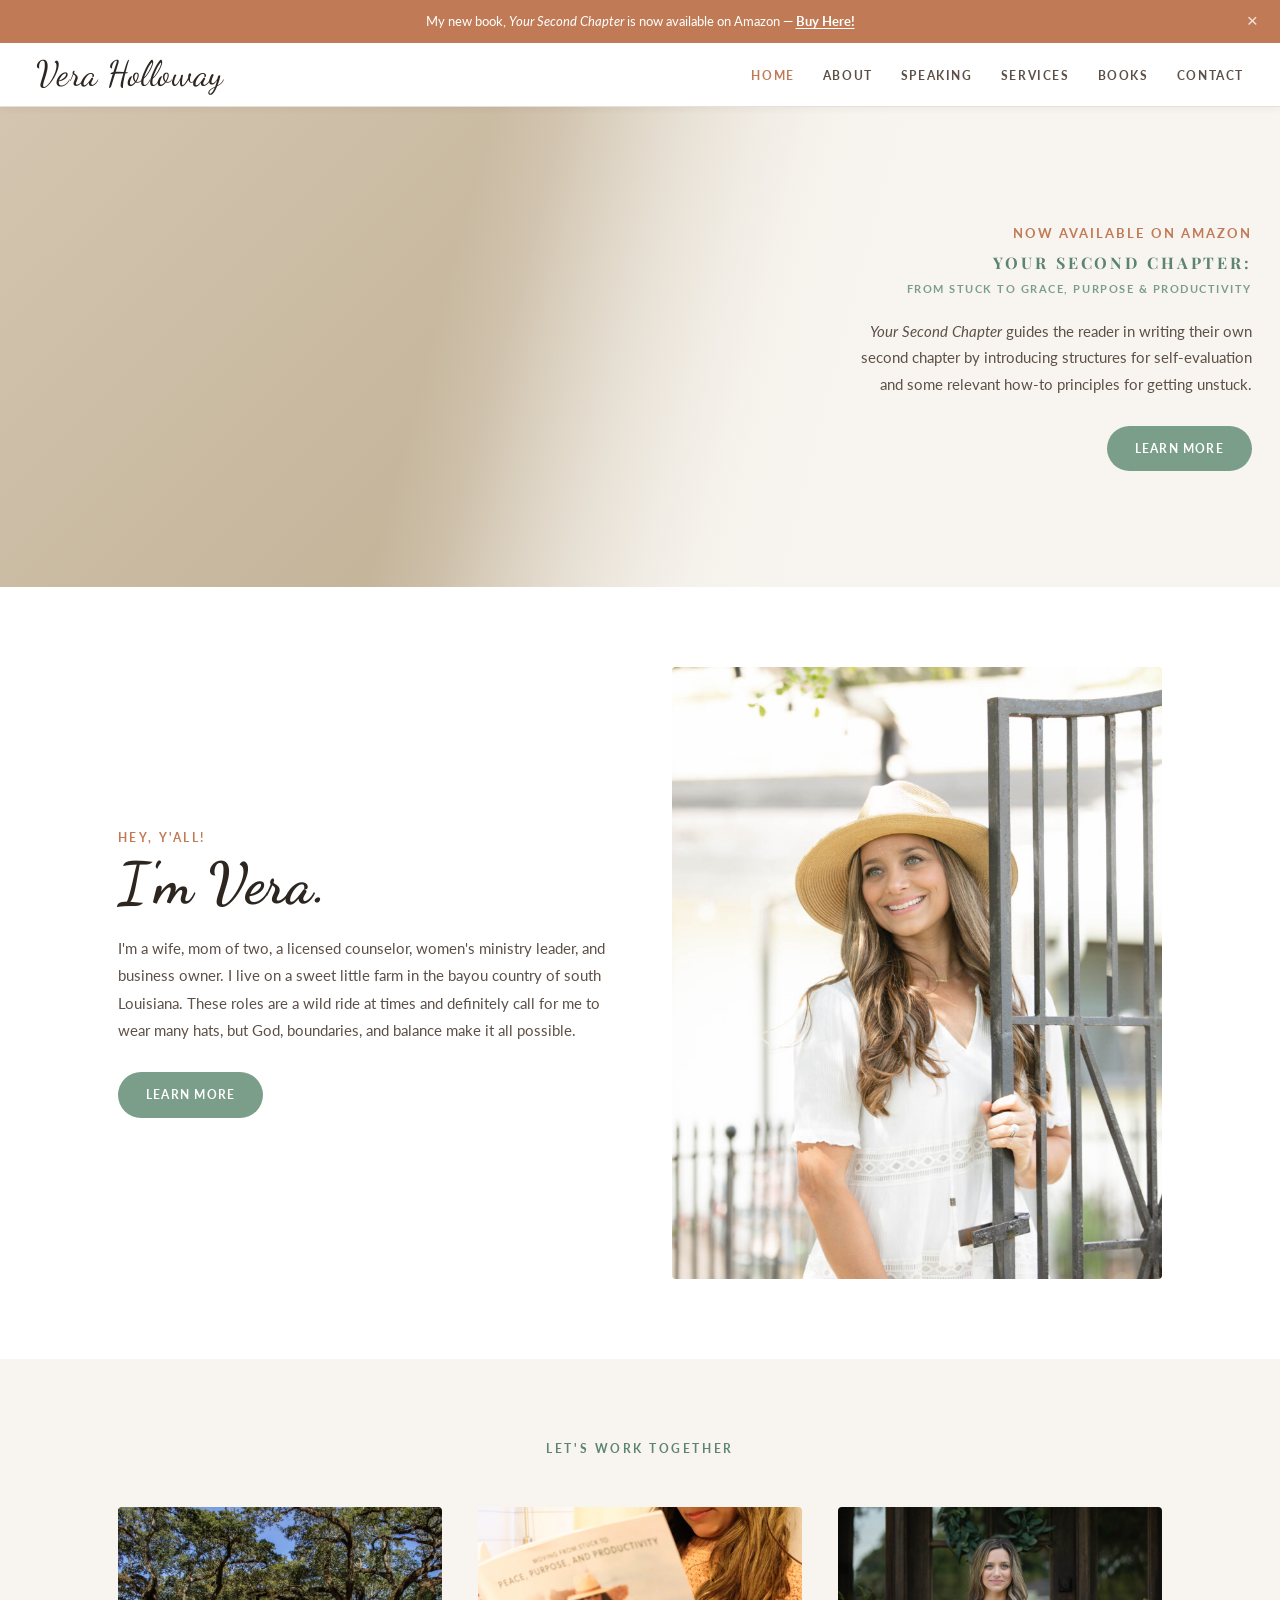
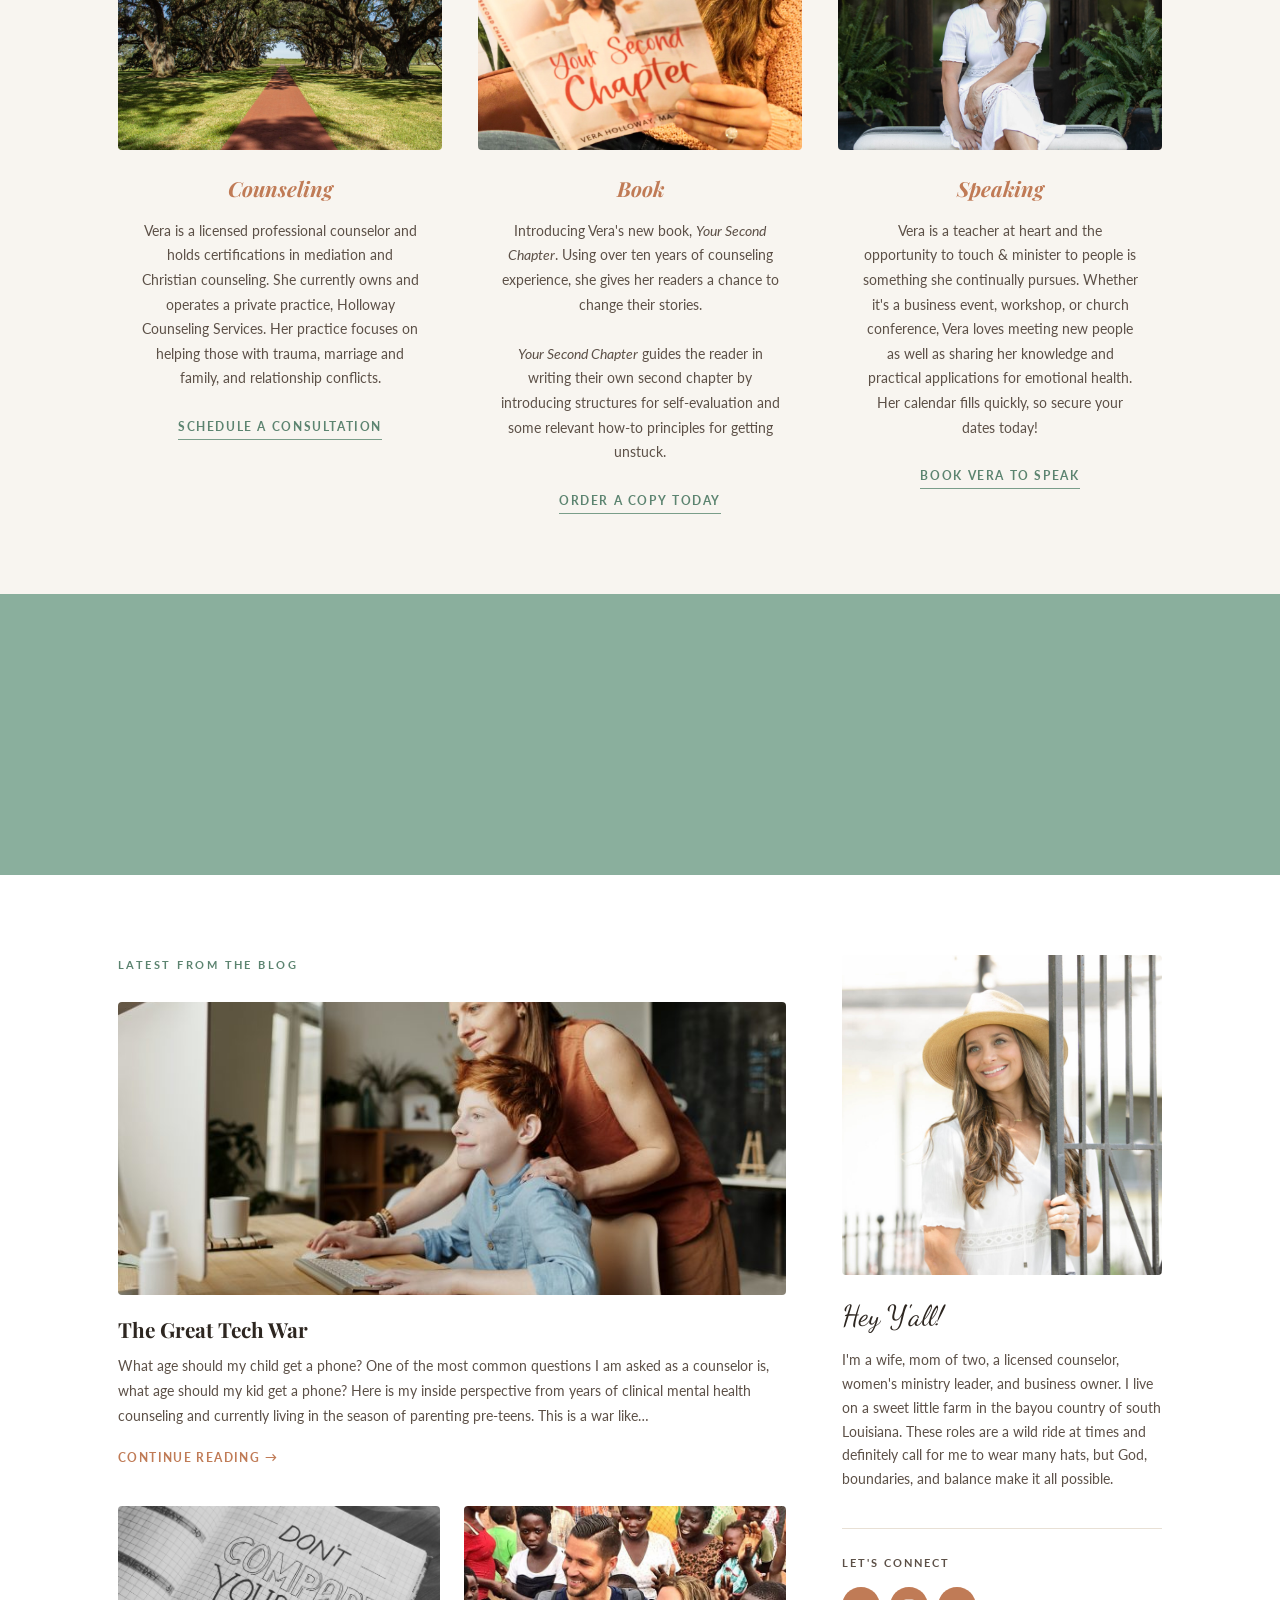
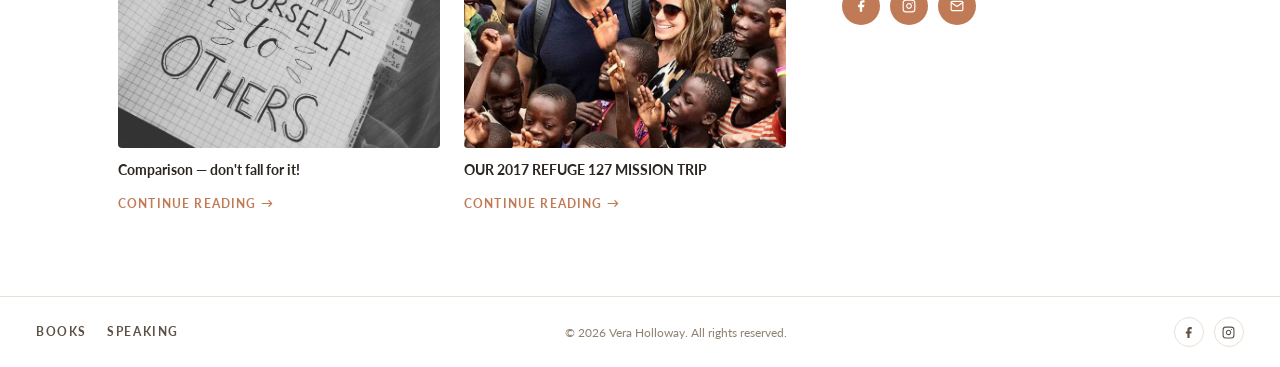
==== index.html @ b4eaa8b7 "Add Comparison and Refuge blog post images Co-Authored-By: Claude Sonnet 4.6 <noreply@anthropic.com>" ====
<!DOCTYPE html>
<html lang="en">
<head>
  <meta charset="UTF-8" />
  <meta name="viewport" content="width=device-width, initial-scale=1.0" />
  <title>Vera Holloway — Licensed Counselor, Author & Speaker</title>
  <meta name="description" content="Vera Holloway is a licensed professional counselor, author, speaker, and women's ministry leader based in south Louisiana." />
  <link rel="stylesheet" href="css/style.css" />
  <link rel="preconnect" href="https://fonts.googleapis.com" />
  <link rel="preconnect" href="https://fonts.gstatic.com" crossorigin />
  <link href="https://fonts.googleapis.com/css2?family=Dancing+Script:wght@400;700&family=Playfair+Display:ital,wght@0,400;0,700;1,400&family=Lato:wght@300;400;700&display=swap" rel="stylesheet" />
  <script defer src="/_vercel/insights/script.js"></script>
</head>
<body>

  <!-- ANNOUNCEMENT BANNER -->
  <div class="announcement-bar" id="announcementBar">
    <p>My new book, <em>Your Second Chapter</em> is now available on Amazon &mdash; <a href="https://www.amazon.com/dp/1733736832" target="_blank" rel="noopener noreferrer">Buy Here!</a></p>
    <button class="announcement-bar__close" id="closeBar" aria-label="Close announcement">&times;</button>
  </div>

  <!-- NAV -->
  <nav class="nav" id="nav">
    <a href="index.html" class="nav__logo">Vera Holloway</a>
    <button class="nav__toggle" id="navToggle" aria-label="Toggle menu" aria-expanded="false">
      <span></span><span></span><span></span>
    </button>
    <ul class="nav__links" id="navLinks">
      <li><a href="index.html" class="nav__link active">Home</a></li>
      <li><a href="about.html" class="nav__link">About</a></li>
      <li><a href="speaking.html" class="nav__link">Speaking</a></li>
      <li><a href="services.html" class="nav__link">Services</a></li>
      <li><a href="books.html" class="nav__link">Books</a></li>
      <li><a href="contact.html" class="nav__link">Contact</a></li>
    </ul>
  </nav>

  <!-- HERO — BOOK FEATURE -->
  <!-- Replace .hero__photo background-image with: url('images/vera-hero.jpg') once photo is available -->
  <section class="hero" id="home">
    <div class="hero__photo">
      <!-- <img src="images/vera-hero.jpg" alt="Vera Holloway holding Your Second Chapter" /> -->
    </div>
    <div class="hero__overlay"></div>
    <div class="hero__content">
      <div class="hero__text reveal">
        <p class="hero__available">Now Available on Amazon</p>
        <p class="hero__book-title">Your Second Chapter:</p>
        <p class="hero__book-subtitle">From Stuck to Grace, Purpose &amp; Productivity</p>
        <p class="hero__book-desc">
          <em>Your Second Chapter</em> guides the reader in writing their own second chapter
          by introducing structures for self-evaluation and some relevant how-to principles
          for getting unstuck.
        </p>
        <a href="https://www.amazon.com/dp/1733736832" target="_blank" rel="noopener noreferrer" class="btn btn--sage">Learn More</a>
      </div>
    </div>
  </section>

  <!-- I'M VERA -->
  <section class="about-intro" id="about">
    <div class="container">
      <div class="about-intro__inner">
        <div class="reveal">
          <p class="about-intro__eyebrow">Hey, Y'all!</p>
          <h1 class="about-intro__heading">I'm Vera.</h1>
          <p class="about-intro__body">
            I'm a wife, mom of two, a licensed counselor, women's ministry leader, and business owner.
            I live on a sweet little farm in the bayou country of south Louisiana. These roles are a wild ride
            at times and definitely call for me to wear many hats, but God, boundaries, and balance make it all possible.
          </p>
          <a href="about.html" class="btn btn--sage">Learn More</a>
        </div>
        <div class="about-intro__photo reveal" style="transition-delay: 0.15s;">
          <img src="images/Vera.jpg" alt="Vera Holloway" />
        </div>
      </div>
    </div>
  </section>

  <!-- LET'S WORK TOGETHER -->
  <section class="work-together" id="services">
    <div class="container">
      <p class="work-together__label">Let's Work Together</p>
      <div class="work-grid">

        <div class="work-card reveal">
          <div class="work-card__photo">
            <img src="images/Counseling.jpg" alt="Counseling" />
          </div>
          <h3 class="work-card__title">Counseling</h3>
          <p class="work-card__body">
            Vera is a licensed professional counselor and holds certifications in mediation and
            Christian counseling. She currently owns and operates a private practice,
            Holloway Counseling Services. Her practice focuses on helping those with trauma,
            marriage and family, and relationship conflicts.
          </p>
          <a href="services.html" class="work-card__link">Schedule a Consultation</a>
        </div>

        <div class="work-card reveal" style="transition-delay: 0.1s;">
          <div class="work-card__photo">
            <img src="images/Book.jpg" alt="Your Second Chapter" />
          </div>
          <h3 class="work-card__title">Book</h3>
          <p class="work-card__body">
            Introducing Vera's new book, <em>Your Second Chapter</em>. Using over ten years of counseling
            experience, she gives her readers a chance to change their stories.
            <br /><br />
            <em>Your Second Chapter</em> guides the reader in writing their own second chapter by
            introducing structures for self-evaluation and some relevant how-to principles for getting unstuck.
          </p>
          <a href="https://www.amazon.com/dp/1733736832" target="_blank" rel="noopener noreferrer" class="work-card__link">Order a Copy Today</a>
        </div>

        <div class="work-card reveal" style="transition-delay: 0.2s;">
          <div class="work-card__photo">
            <img src="images/Speaking.jpg" alt="Vera speaking" />
          </div>
          <h3 class="work-card__title">Speaking</h3>
          <p class="work-card__body">
            Vera is a teacher at heart and the opportunity to touch &amp; minister to people is something she
            continually pursues. Whether it's a business event, workshop, or church conference, Vera loves
            meeting new people as well as sharing her knowledge and practical applications for emotional health.
            Her calendar fills quickly, so secure your dates today!
          </p>
          <a href="speaking.html" class="work-card__link">Book Vera to Speak</a>
        </div>

      </div>
    </div>
  </section>

  <!-- EMAIL SIGNUP -->
  <section class="email-signup">
    <div class="container">
      <div class="email-signup__inner">
        <div class="reveal">
          <p class="email-signup__label">Join Vera's Email List to Receive</p>
          <h2 class="email-signup__heading">Want to stay up to date?</h2>
          <p class="email-signup__body">
            Make sure to stay in the loop on updates on Vera's new book,
            <em>Your Second Chapter</em>, events, and much more!
          </p>
        </div>
        <div class="reveal" style="transition-delay: 0.1s;">
          <form class="email-signup__form" action="#" method="post">
            <input class="email-signup__input" type="email" name="email" placeholder="Email Address" required />
            <button class="email-signup__submit" type="submit">Subscribe</button>
          </form>
          <p class="email-signup__ck">
            <svg width="12" height="12" viewBox="0 0 24 24" fill="none" stroke="currentColor" stroke-width="2"><polyline points="20 6 9 17 4 12"/></svg>
            Built with ConvertKit
          </p>
        </div>
      </div>
    </div>
  </section>

  <!-- BLOG + SIDEBAR -->
  <section class="blog-section" id="blog">
    <div class="container">
      <div class="blog-section__layout">

        <!-- MAIN POSTS -->
        <div>
          <p class="blog-section__label">Latest from the Blog</p>

          <!-- Featured post -->
          <div class="blog-featured reveal">
            <div class="blog-featured__image">
              <img src="images/blogfeature.jpg" alt="The Great Tech War" />
            </div>
            <h2 class="blog-featured__title">The Great Tech War</h2>
            <p class="blog-featured__excerpt">
              What age should my child get a phone? One of the most common questions I am asked as a counselor is,
              what age should my kid get a phone? Here is my inside perspective from years of clinical mental health
              counseling and currently living in the season of parenting pre-teens. This is a war like&hellip;
            </p>
            <a href="blog.html" class="blog-featured__more">Continue Reading &rarr;</a>
          </div>

          <!-- Smaller posts -->
          <div class="blog-small-grid">
            <div class="reveal" style="transition-delay: 0.1s;">
              <div class="blog-small-card__image">
                <img src="images/Comparison.jpg" alt="Comparison" />
              </div>
              <h3 class="blog-small-card__title">Comparison — don't fall for it!</h3>
              <a href="blog.html" class="blog-small-card__more">Continue Reading &rarr;</a>
            </div>
            <div class="reveal" style="transition-delay: 0.15s;">
              <div class="blog-small-card__image">
                <img src="images/Refuge.jpg" alt="OUR 2017 REFUGE 127 MISSION TRIP" />
              </div>
              <h3 class="blog-small-card__title">OUR 2017 REFUGE 127 MISSION TRIP</h3>
              <a href="blog.html" class="blog-small-card__more">Continue Reading &rarr;</a>
            </div>
          </div>
        </div>

        <!-- SIDEBAR -->
        <aside>
          <div class="blog-sidebar__hey reveal">
            <div class="blog-sidebar__photo">
              <img src="images/Vera.jpg" alt="Vera Holloway" />
            </div>
            <p class="blog-sidebar__name">Hey Y'all!</p>
            <p class="blog-sidebar__bio">
              I'm a wife, mom of two, a licensed counselor, women's ministry leader, and business owner.
              I live on a sweet little farm in the bayou country of south Louisiana. These roles are a wild ride
              at times and definitely call for me to wear many hats, but God, boundaries, and balance make it all possible.
            </p>
          </div>
          <div class="blog-sidebar__connect reveal" style="transition-delay: 0.1s;">
            <p class="blog-sidebar__connect-label">Let's Connect</p>
            <div class="blog-sidebar__socials">
              <a href="#" class="blog-sidebar__social" aria-label="Facebook">
                <svg width="14" height="14" viewBox="0 0 24 24" fill="currentColor"><path d="M18 2h-3a5 5 0 0 0-5 5v3H7v4h3v8h4v-8h3l1-4h-4V7a1 1 0 0 1 1-1h3z"/></svg>
              </a>
              <a href="#" class="blog-sidebar__social" aria-label="Instagram">
                <svg width="14" height="14" viewBox="0 0 24 24" fill="none" stroke="currentColor" stroke-width="2" stroke-linecap="round" stroke-linejoin="round"><rect x="2" y="2" width="20" height="20" rx="5" ry="5"/><path d="M16 11.37A4 4 0 1 1 12.63 8 4 4 0 0 1 16 11.37z"/><line x1="17.5" y1="6.5" x2="17.51" y2="6.5"/></svg>
              </a>
              <a href="mailto:hello@veraholloway.com" class="blog-sidebar__social" aria-label="Email">
                <svg width="14" height="14" viewBox="0 0 24 24" fill="none" stroke="currentColor" stroke-width="2" stroke-linecap="round" stroke-linejoin="round"><path d="M4 4h16c1.1 0 2 .9 2 2v12c0 1.1-.9 2-2 2H4c-1.1 0-2-.9-2-2V6c0-1.1.9-2 2-2z"/><polyline points="22,6 12,13 2,6"/></svg>
              </a>
            </div>
          </div>
        </aside>

      </div>
    </div>
  </section>

  <!-- FOOTER -->
  <footer class="footer">
    <div class="footer__links">
      <a href="books.html" class="footer__link">Books</a>
      <a href="speaking.html" class="footer__link">Speaking</a>
    </div>
    <p class="footer__center">&copy; 2026 Vera Holloway. All rights reserved.</p>
    <div class="footer__socials">
      <a href="#" class="footer__social" aria-label="Facebook">
        <svg width="13" height="13" viewBox="0 0 24 24" fill="currentColor"><path d="M18 2h-3a5 5 0 0 0-5 5v3H7v4h3v8h4v-8h3l1-4h-4V7a1 1 0 0 1 1-1h3z"/></svg>
      </a>
      <a href="#" class="footer__social" aria-label="Instagram">
        <svg width="13" height="13" viewBox="0 0 24 24" fill="none" stroke="currentColor" stroke-width="2" stroke-linecap="round" stroke-linejoin="round"><rect x="2" y="2" width="20" height="20" rx="5" ry="5"/><path d="M16 11.37A4 4 0 1 1 12.63 8 4 4 0 0 1 16 11.37z"/><line x1="17.5" y1="6.5" x2="17.51" y2="6.5"/></svg>
      </a>
    </div>
  </footer>

  <script src="js/main.js"></script>
</body>
</html>
---- css/style.css ----
/* =============================================
   VERA HOLLOWAY — Stylesheet
   ============================================= */

*, *::before, *::after { box-sizing: border-box; margin: 0; padding: 0; }

:root {
  --terracotta:      #c07b56;
  --terracotta-dark: #a5603d;
  --terracotta-light:#d4956f;
  --sage:            #7a9e8a;
  --sage-dark:       #5c8470;
  --sage-light:      #9cb8a8;
  --sage-bg:         #8aaf9d;
  --cream:           #f8f5f0;
  --cream-mid:       #f2ede6;
  --cream-deep:      #e8e0d5;
  --white:           #ffffff;
  --text:            #2d2620;
  --text-mid:        #5c5047;
  --text-light:      #908070;
  --font-script:     'Dancing Script', cursive;
  --font-serif:      'Playfair Display', Georgia, serif;
  --font-sans:       'Lato', system-ui, sans-serif;
  --ease-out:        cubic-bezier(0.16, 1, 0.3, 1);
}

html { scroll-behavior: smooth; font-size: 16px; }

body {
  background: var(--cream);
  color: var(--text);
  font-family: var(--font-sans);
  font-weight: 400;
  line-height: 1.75;
  overflow-x: hidden;
}

img { max-width: 100%; display: block; }
a { color: inherit; text-decoration: none; }
ul { list-style: none; }

.container {
  max-width: 1100px;
  margin: 0 auto;
  padding: 0 28px;
}

/* =============================================
   ANNOUNCEMENT BANNER
   ============================================= */

.announcement-bar {
  background: var(--terracotta);
  color: var(--white);
  text-align: center;
  padding: 10px 48px;
  font-size: 0.82rem;
  font-family: var(--font-sans);
  position: relative;
  z-index: 200;
}

.announcement-bar p { display: inline; }

.announcement-bar em {
  font-style: italic;
}

.announcement-bar a {
  color: var(--white);
  font-weight: 700;
  text-decoration: underline;
  text-underline-offset: 2px;
}

.announcement-bar a:hover {
  opacity: 0.85;
}

.announcement-bar__close {
  position: absolute;
  right: 16px;
  top: 50%;
  transform: translateY(-50%);
  background: none;
  border: none;
  color: var(--white);
  font-size: 1.2rem;
  cursor: pointer;
  line-height: 1;
  padding: 4px 6px;
  opacity: 0.8;
  transition: opacity 0.2s;
}

.announcement-bar__close:hover { opacity: 1; }

.announcement-bar.hidden { display: none; }

/* =============================================
   NAVIGATION
   ============================================= */

.nav {
  position: sticky;
  top: 0;
  z-index: 100;
  display: flex;
  align-items: center;
  justify-content: space-between;
  padding: 12px 36px;
  background: var(--white);
  border-bottom: 1px solid var(--cream-deep);
  box-shadow: 0 1px 8px rgba(44, 38, 32, 0.06);
}

.nav__logo {
  font-family: var(--font-script);
  font-size: 2.2rem;
  color: var(--text);
  line-height: 1.1;
  letter-spacing: 0.01em;
}

.nav__links {
  display: flex;
  align-items: center;
  gap: 28px;
}

.nav__link {
  font-family: var(--font-sans);
  font-size: 0.72rem;
  font-weight: 700;
  letter-spacing: 0.14em;
  text-transform: uppercase;
  color: var(--text-mid);
  transition: color 0.2s;
}

.nav__link:hover,
.nav__link.active {
  color: var(--terracotta);
}

.nav__toggle {
  display: none;
  flex-direction: column;
  justify-content: center;
  align-items: center;
  width: 40px;
  height: 40px;
  background: none;
  border: none;
  cursor: pointer;
  gap: 5px;
}

.nav__toggle span {
  display: block;
  width: 22px;
  height: 2px;
  background: var(--text);
  border-radius: 2px;
  transition: transform 0.3s var(--ease-out), opacity 0.3s;
  transform-origin: center;
}

.nav__toggle.open span:nth-child(1) { transform: translateY(7px) rotate(45deg); }
.nav__toggle.open span:nth-child(2) { opacity: 0; }
.nav__toggle.open span:nth-child(3) { transform: translateY(-7px) rotate(-45deg); }

/* =============================================
   BUTTONS
   ============================================= */

.btn {
  display: inline-flex;
  align-items: center;
  gap: 8px;
  padding: 12px 28px;
  border-radius: 30px;
  font-family: var(--font-sans);
  font-size: 0.78rem;
  font-weight: 700;
  letter-spacing: 0.1em;
  text-transform: uppercase;
  cursor: pointer;
  border: none;
  transition: all 0.25s var(--ease-out);
}

.btn--sage {
  background: var(--sage);
  color: var(--white);
}
.btn--sage:hover {
  background: var(--sage-dark);
  transform: translateY(-1px);
  box-shadow: 0 6px 18px rgba(122, 158, 138, 0.3);
}

.btn--terracotta {
  background: var(--terracotta);
  color: var(--white);
}
.btn--terracotta:hover {
  background: var(--terracotta-dark);
  transform: translateY(-1px);
}

.btn--outline-sage {
  background: transparent;
  color: var(--sage-dark);
  border: 1.5px solid var(--sage);
}
.btn--outline-sage:hover {
  background: var(--sage);
  color: var(--white);
}

.btn--outline-white {
  background: transparent;
  color: var(--white);
  border: 1.5px solid rgba(255,255,255,0.7);
}
.btn--outline-white:hover {
  background: rgba(255,255,255,0.15);
}

/* =============================================
   HERO — BOOK FEATURE
   ============================================= */

.hero {
  background: var(--cream-mid);
  min-height: 480px;
  position: relative;
  overflow: hidden;
  display: flex;
  align-items: stretch;
}

.hero__photo {
  position: absolute;
  inset: 0;
  background:
    /* placeholder gradient — replace with: background-image: url('images/vera-hero.jpg') */
    linear-gradient(105deg, rgba(248,245,240,0) 40%, rgba(248,245,240,0.92) 65%),
    linear-gradient(135deg, #d4c5b0 0%, #c4b49a 50%, #b8a48a 100%);
  background-size: cover;
  background-position: center left;
}

.hero__photo img {
  position: absolute;
  inset: 0;
  width: 100%;
  height: 100%;
  object-fit: cover;
  object-position: center left;
}

.hero__overlay {
  position: absolute;
  inset: 0;
  background: linear-gradient(105deg, transparent 35%, rgba(248,245,240,0.9) 60%, rgba(248,245,240,0.97) 75%);
}

.hero__content {
  position: relative;
  z-index: 1;
  margin-left: auto;
  width: 100%;
  max-width: 1100px;
  padding: 0 28px;
  display: flex;
  justify-content: flex-end;
  align-items: center;
  min-height: 480px;
}

.hero__text {
  max-width: 400px;
  padding: 56px 0;
  text-align: right;
}

.hero__available {
  font-family: var(--font-sans);
  font-size: 0.8rem;
  font-weight: 700;
  letter-spacing: 0.16em;
  text-transform: uppercase;
  color: var(--terracotta);
  margin-bottom: 8px;
}

.hero__book-title {
  font-family: var(--font-serif);
  font-size: 1rem;
  font-weight: 700;
  letter-spacing: 0.18em;
  text-transform: uppercase;
  color: var(--sage-dark);
  margin-bottom: 4px;
  line-height: 1.4;
}

.hero__book-subtitle {
  font-family: var(--font-sans);
  font-size: 0.68rem;
  font-weight: 700;
  letter-spacing: 0.14em;
  text-transform: uppercase;
  color: var(--sage);
  margin-bottom: 20px;
}

.hero__book-desc {
  font-size: 0.95rem;
  color: var(--text-mid);
  line-height: 1.75;
  margin-bottom: 28px;
}

/* =============================================
   I'M VERA SECTION
   ============================================= */

.about-intro {
  padding: 80px 0;
  background: var(--white);
}

.about-intro__inner {
  display: grid;
  grid-template-columns: 1fr 1fr;
  gap: 64px;
  align-items: center;
}

.about-intro__eyebrow {
  font-family: var(--font-sans);
  font-size: 0.72rem;
  font-weight: 700;
  letter-spacing: 0.2em;
  text-transform: uppercase;
  color: var(--terracotta);
  margin-bottom: 4px;
}

.about-intro__heading {
  font-family: var(--font-script);
  font-size: 3.6rem;
  color: var(--text);
  line-height: 1.1;
  margin-bottom: 20px;
}

.about-intro__body {
  font-size: 0.95rem;
  color: var(--text-mid);
  line-height: 1.8;
  margin-bottom: 28px;
}

.about-intro__photo {
  border-radius: 4px;
  overflow: hidden;
  aspect-ratio: 4/5;
  background: linear-gradient(145deg, #d4c5b0, #c4b49a);
  /* Replace background with: background-image: url('images/vera-about.jpg'); background-size: cover; */
  display: flex;
  align-items: center;
  justify-content: center;
}

.about-intro__photo img {
  width: 100%;
  height: 100%;
  object-fit: cover;
}

.photo-placeholder {
  font-family: var(--font-script);
  font-size: 1.4rem;
  color: rgba(44,38,32,0.25);
  text-align: center;
  padding: 20px;
}

/* =============================================
   LET'S WORK TOGETHER
   ============================================= */

.work-together {
  padding: 80px 0;
  background: var(--cream);
}

.work-together__label {
  text-align: center;
  font-family: var(--font-sans);
  font-size: 0.72rem;
  font-weight: 700;
  letter-spacing: 0.22em;
  text-transform: uppercase;
  color: var(--sage-dark);
  margin-bottom: 48px;
}

.work-grid {
  display: grid;
  grid-template-columns: repeat(3, 1fr);
  gap: 36px;
}

.work-card {
  text-align: center;
}

.work-card__photo {
  aspect-ratio: 4/3;
  border-radius: 4px;
  overflow: hidden;
  margin-bottom: 20px;
  background: linear-gradient(145deg, #d4c5b0, #bfaa92);
  /* Each card: replace with background-image: url('images/work-[name].jpg'); */
  display: flex;
  align-items: center;
  justify-content: center;
}

.work-card__photo img {
  width: 100%;
  height: 100%;
  object-fit: cover;
}

.work-card__title {
  font-family: var(--font-serif);
  font-size: 1.3rem;
  font-style: italic;
  color: var(--terracotta);
  margin-bottom: 12px;
}

.work-card__body {
  font-size: 0.88rem;
  color: var(--text-mid);
  line-height: 1.75;
  margin-bottom: 20px;
  max-width: 280px;
  margin-left: auto;
  margin-right: auto;
}

.work-card__link {
  display: inline-block;
  font-family: var(--font-sans);
  font-size: 0.72rem;
  font-weight: 700;
  letter-spacing: 0.14em;
  text-transform: uppercase;
  color: var(--sage-dark);
  border-bottom: 1.5px solid var(--sage);
  padding-bottom: 2px;
  transition: color 0.2s, border-color 0.2s;
}

.work-card__link:hover {
  color: var(--terracotta);
  border-color: var(--terracotta);
}

/* =============================================
   EMAIL SIGNUP
   ============================================= */

.email-signup {
  background: var(--sage-bg);
  padding: 72px 0;
}

.email-signup__inner {
  display: grid;
  grid-template-columns: 1fr 1fr;
  gap: 60px;
  align-items: center;
}

.email-signup__heading {
  font-family: var(--font-script);
  font-size: 2.6rem;
  color: var(--white);
  line-height: 1.2;
  margin-bottom: 8px;
}

.email-signup__label {
  font-family: var(--font-sans);
  font-size: 0.68rem;
  font-weight: 700;
  letter-spacing: 0.2em;
  text-transform: uppercase;
  color: rgba(255,255,255,0.75);
  margin-bottom: 12px;
}

.email-signup__body {
  font-size: 0.88rem;
  color: rgba(255,255,255,0.85);
  line-height: 1.7;
}

.email-signup__form {
  display: flex;
  flex-direction: column;
  gap: 12px;
}

.email-signup__input {
  width: 100%;
  padding: 14px 18px;
  border: none;
  border-radius: 4px;
  font-family: var(--font-sans);
  font-size: 0.9rem;
  color: var(--text);
  background: var(--white);
  outline: none;
}

.email-signup__input::placeholder {
  color: var(--text-light);
}

.email-signup__submit {
  background: var(--white);
  color: var(--sage-dark);
  border: none;
  padding: 14px 28px;
  border-radius: 4px;
  font-family: var(--font-sans);
  font-size: 0.78rem;
  font-weight: 700;
  letter-spacing: 0.14em;
  text-transform: uppercase;
  cursor: pointer;
  transition: background 0.2s, color 0.2s;
  align-self: flex-start;
}

.email-signup__submit:hover {
  background: var(--cream);
}

.email-signup__ck {
  font-size: 0.72rem;
  color: rgba(255,255,255,0.6);
  display: flex;
  align-items: center;
  gap: 5px;
  margin-top: 4px;
}

/* =============================================
   BLOG SECTION
   ============================================= */

.blog-section {
  padding: 80px 0;
  background: var(--white);
}

.blog-section__layout {
  display: grid;
  grid-template-columns: 1fr 320px;
  gap: 56px;
  align-items: start;
}

.blog-section__label {
  font-family: var(--font-sans);
  font-size: 0.7rem;
  font-weight: 700;
  letter-spacing: 0.22em;
  text-transform: uppercase;
  color: var(--sage-dark);
  margin-bottom: 28px;
}

.blog-featured {
  margin-bottom: 36px;
}

.blog-featured__image {
  aspect-ratio: 16/7;
  border-radius: 4px;
  overflow: hidden;
  background: linear-gradient(145deg, #d0c0a8, #baa890);
  margin-bottom: 20px;
  display: flex;
  align-items: center;
  justify-content: center;
}

.blog-featured__image img {
  width: 100%;
  height: 100%;
  object-fit: cover;
}

.blog-featured__title {
  font-family: var(--font-serif);
  font-size: 1.3rem;
  font-weight: 700;
  color: var(--text);
  margin-bottom: 10px;
  line-height: 1.35;
}

.blog-featured__excerpt {
  font-size: 0.9rem;
  color: var(--text-mid);
  line-height: 1.75;
  margin-bottom: 14px;
}

.blog-featured__more {
  font-family: var(--font-sans);
  font-size: 0.72rem;
  font-weight: 700;
  letter-spacing: 0.12em;
  text-transform: uppercase;
  color: var(--terracotta);
  transition: opacity 0.2s;
}
.blog-featured__more:hover { opacity: 0.75; }

.blog-small-grid {
  display: grid;
  grid-template-columns: 1fr 1fr;
  gap: 24px;
}

.blog-small-card__image {
  aspect-ratio: 4/3;
  border-radius: 4px;
  overflow: hidden;
  background: linear-gradient(145deg, #d0c0a8, #baa890);
  margin-bottom: 12px;
  display: flex;
  align-items: center;
  justify-content: center;
}

.blog-small-card__image img {
  width: 100%;
  height: 100%;
  object-fit: cover;
}

.blog-small-card__title {
  font-family: var(--font-sans);
  font-size: 0.88rem;
  font-weight: 700;
  color: var(--text);
  line-height: 1.45;
  margin-bottom: 8px;
}

.blog-small-card__more {
  font-size: 0.72rem;
  font-weight: 700;
  letter-spacing: 0.1em;
  text-transform: uppercase;
  color: var(--terracotta);
}
.blog-small-card__more:hover { opacity: 0.75; }

/* Sidebar */
.blog-sidebar__hey {
  margin-bottom: 36px;
}

.blog-sidebar__photo {
  width: 100%;
  aspect-ratio: 1;
  border-radius: 4px;
  overflow: hidden;
  background: linear-gradient(145deg, #d4c5b0, #c4b49a);
  margin-bottom: 16px;
  display: flex;
  align-items: center;
  justify-content: center;
}

.blog-sidebar__photo img {
  width: 100%;
  height: 100%;
  object-fit: cover;
}

.blog-sidebar__name {
  font-family: var(--font-script);
  font-size: 1.8rem;
  color: var(--text);
  margin-bottom: 8px;
}

.blog-sidebar__bio {
  font-size: 0.85rem;
  color: var(--text-mid);
  line-height: 1.75;
}

.blog-sidebar__connect {
  border-top: 1px solid var(--cream-deep);
  padding-top: 24px;
}

.blog-sidebar__connect-label {
  font-family: var(--font-sans);
  font-size: 0.7rem;
  font-weight: 700;
  letter-spacing: 0.18em;
  text-transform: uppercase;
  color: var(--text-mid);
  margin-bottom: 14px;
}

.blog-sidebar__socials {
  display: flex;
  gap: 10px;
}

.blog-sidebar__social {
  width: 38px;
  height: 38px;
  border-radius: 50%;
  background: var(--terracotta);
  color: var(--white);
  display: flex;
  align-items: center;
  justify-content: center;
  font-size: 0.85rem;
  transition: background 0.2s, transform 0.2s;
}

.blog-sidebar__social:hover {
  background: var(--terracotta-dark);
  transform: translateY(-2px);
}

/* =============================================
   FOOTER
   ============================================= */

.footer {
  background: var(--white);
  border-top: 1px solid var(--cream-deep);
  padding: 20px 36px;
  display: flex;
  align-items: center;
  justify-content: space-between;
  flex-wrap: wrap;
  gap: 12px;
}

.footer__links {
  display: flex;
  gap: 20px;
}

.footer__link {
  font-family: var(--font-sans);
  font-size: 0.72rem;
  font-weight: 700;
  letter-spacing: 0.14em;
  text-transform: uppercase;
  color: var(--text-mid);
  transition: color 0.2s;
}

.footer__link:hover { color: var(--terracotta); }

.footer__center {
  font-size: 0.75rem;
  color: var(--text-light);
}

.footer__socials {
  display: flex;
  gap: 10px;
}

.footer__social {
  width: 30px;
  height: 30px;
  border-radius: 50%;
  border: 1.5px solid var(--cream-deep);
  display: flex;
  align-items: center;
  justify-content: center;
  color: var(--text-mid);
  font-size: 0.75rem;
  transition: border-color 0.2s, color 0.2s;
}

.footer__social:hover {
  border-color: var(--terracotta);
  color: var(--terracotta);
}

/* =============================================
   MOBILE RESPONSIVE
   ============================================= */

@media (max-width: 900px) {
  .nav__links { display: none; }
  .nav__toggle { display: flex; }

  .nav__links.open {
    display: flex;
    flex-direction: column;
    position: fixed;
    top: 0;
    left: 0;
    right: 0;
    bottom: 0;
    background: var(--white);
    padding: 80px 36px 36px;
    gap: 24px;
    z-index: 99;
    align-items: flex-start;
    justify-content: center;
  }

  .nav__link { font-size: 1rem; }

  .hero__text { text-align: left; max-width: 100%; }
  .hero__content { justify-content: flex-start; }
  .hero__overlay {
    background: linear-gradient(to bottom, rgba(248,245,240,0.5) 0%, rgba(248,245,240,0.95) 50%);
  }

  .about-intro__inner { grid-template-columns: 1fr; gap: 36px; }
  .about-intro__photo { order: -1; aspect-ratio: 3/2; }

  .work-grid { grid-template-columns: 1fr; max-width: 400px; margin: 0 auto; }

  .email-signup__inner { grid-template-columns: 1fr; gap: 32px; }

  .blog-section__layout { grid-template-columns: 1fr; }
  .blog-small-grid { grid-template-columns: 1fr; }
}

@media (max-width: 600px) {
  .nav { padding: 12px 20px; }
  .nav__logo { font-size: 1.8rem; }

  .footer {
    flex-direction: column;
    align-items: center;
    text-align: center;
    gap: 14px;
  }

  .announcement-bar { font-size: 0.75rem; padding: 10px 40px; }
}

/* =============================================
   SCROLL REVEAL
   ============================================= */

.reveal {
  opacity: 0;
  transform: translateY(24px);
  transition: opacity 0.65s var(--ease-out), transform 0.65s var(--ease-out);
}

.reveal.visible {
  opacity: 1;
  transform: translateY(0);
}
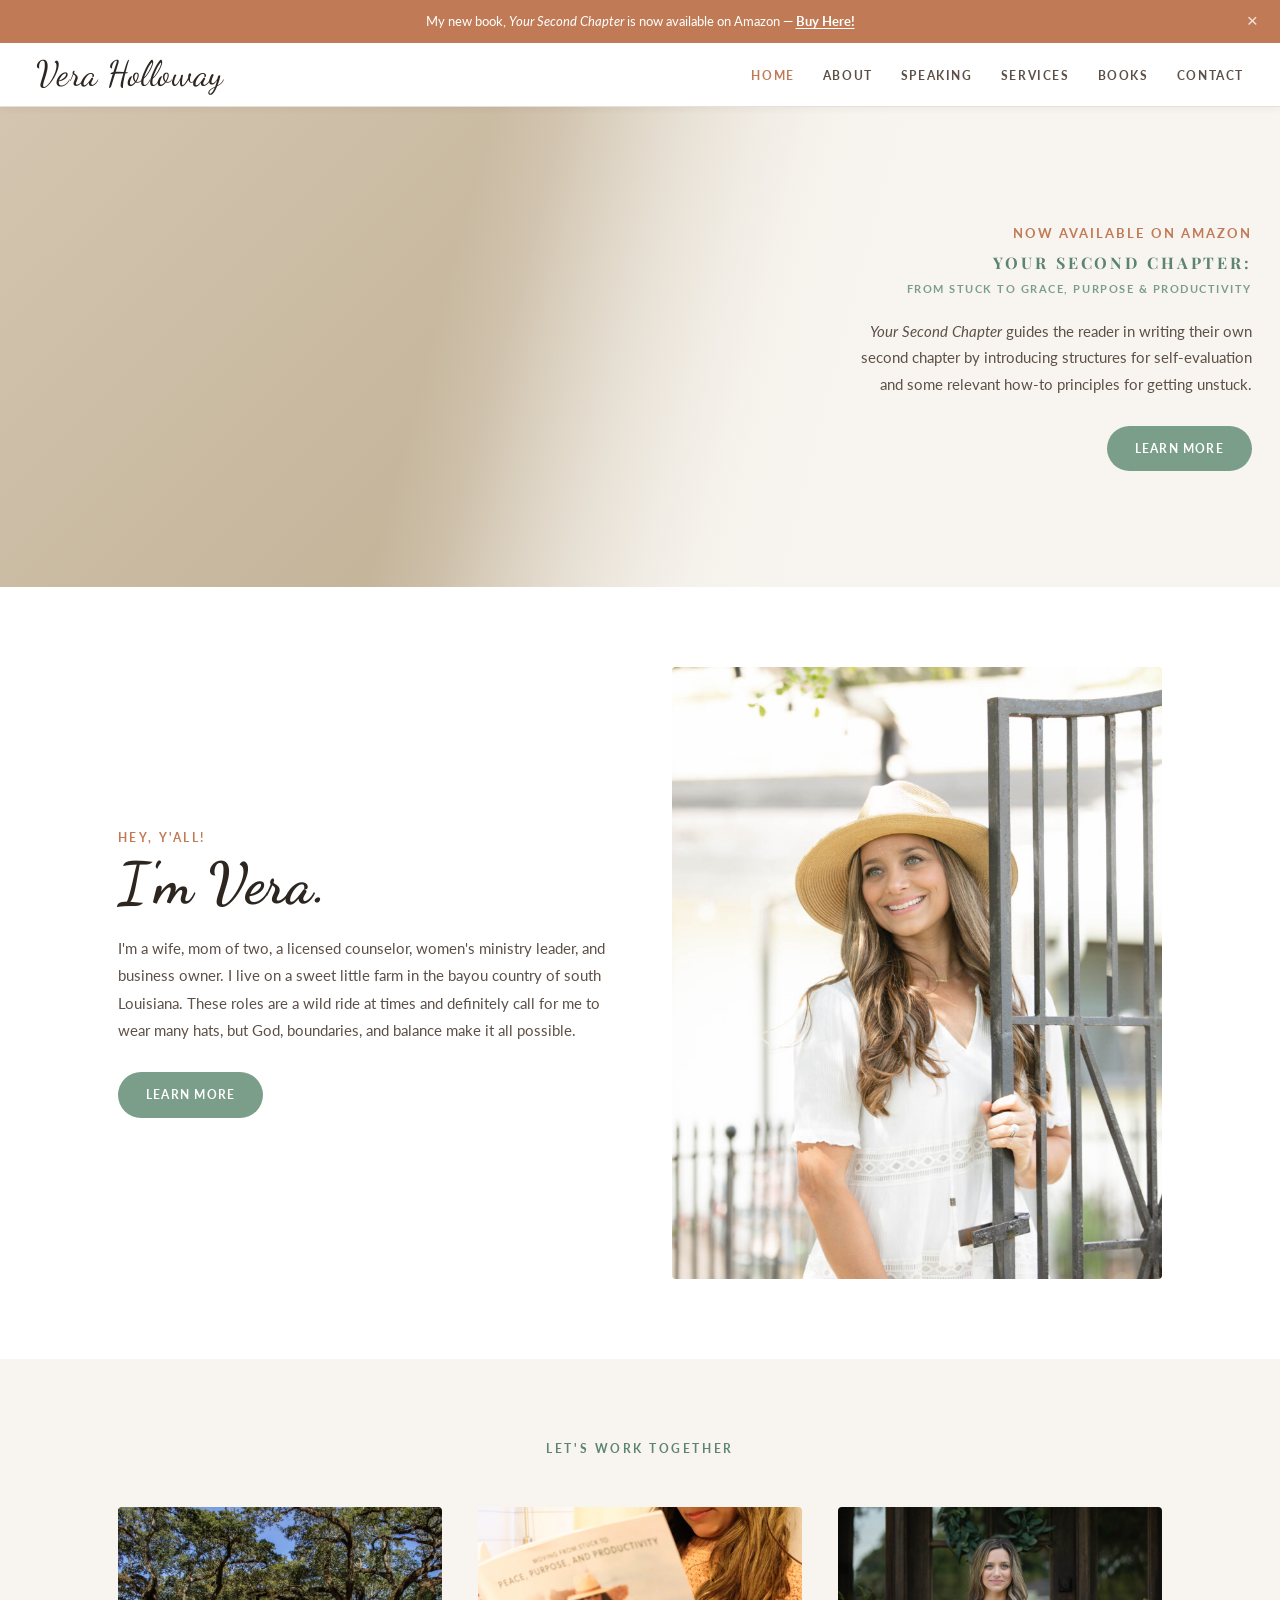
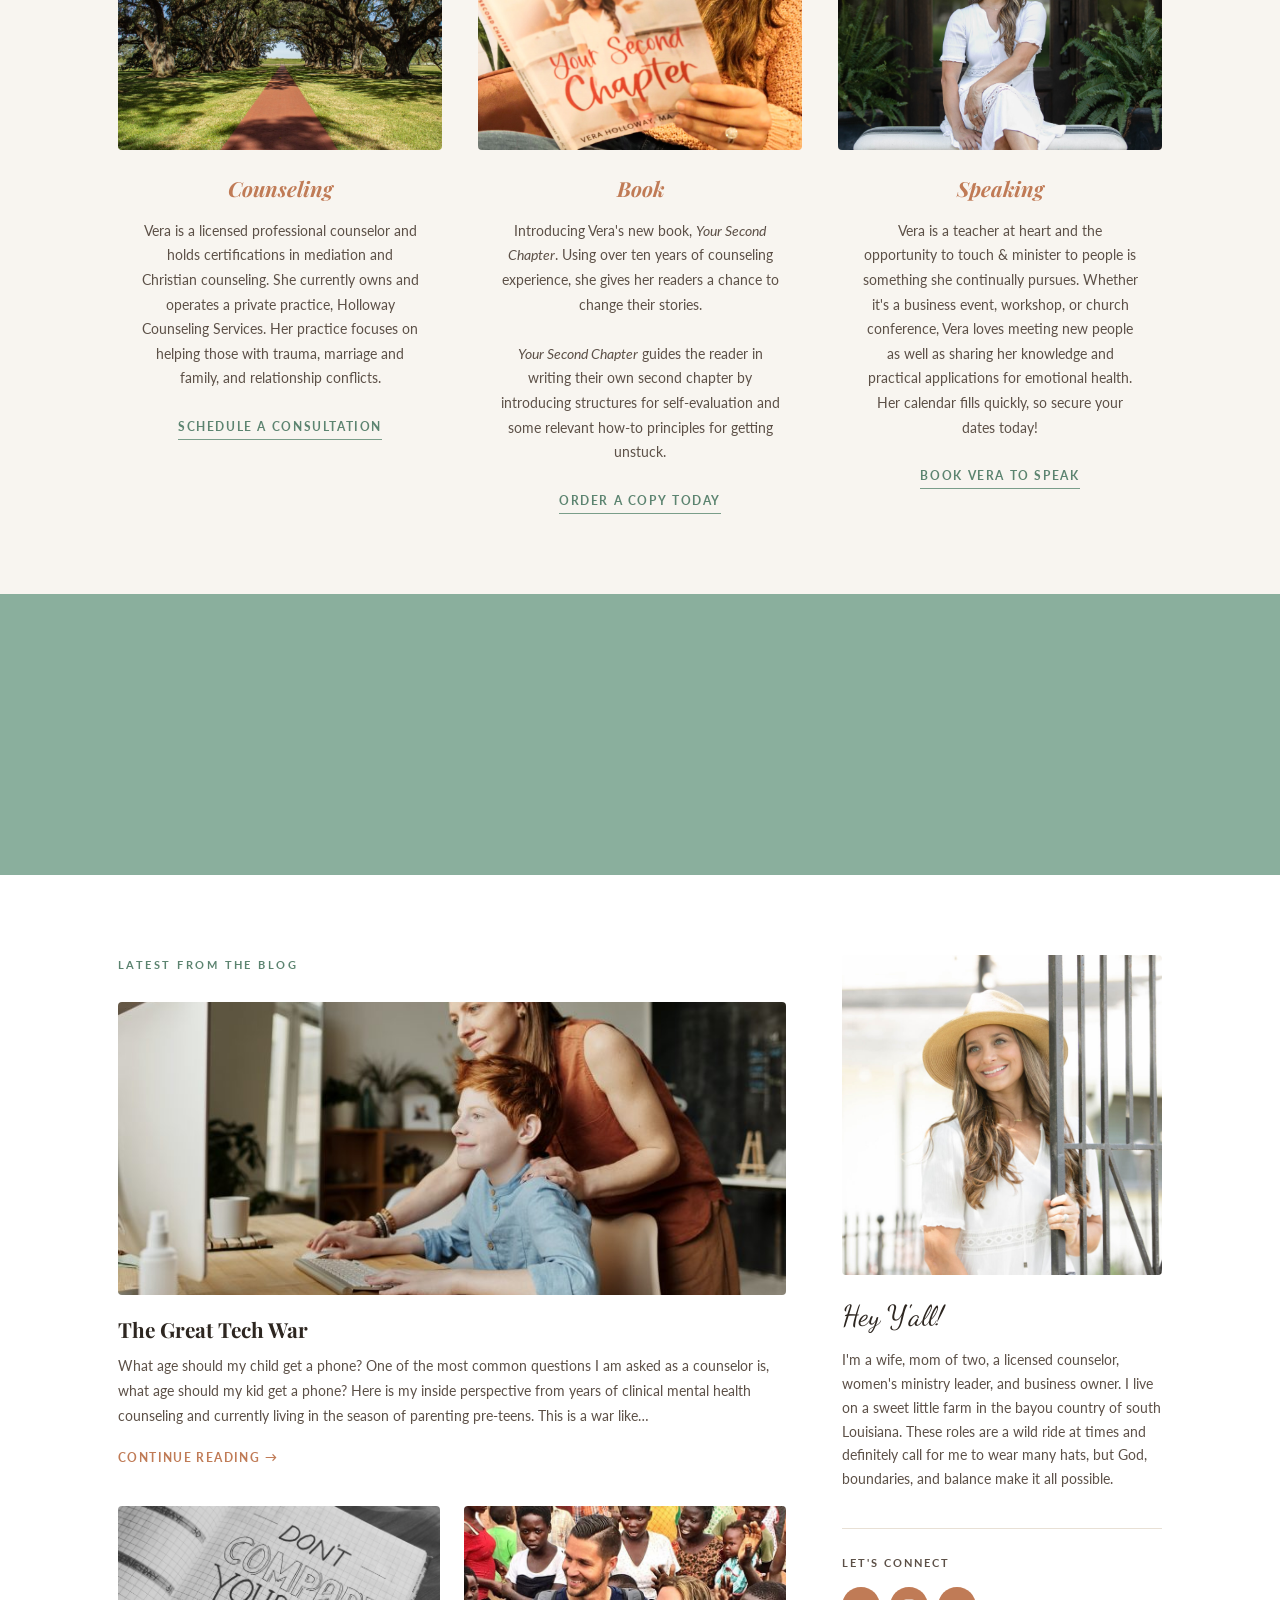
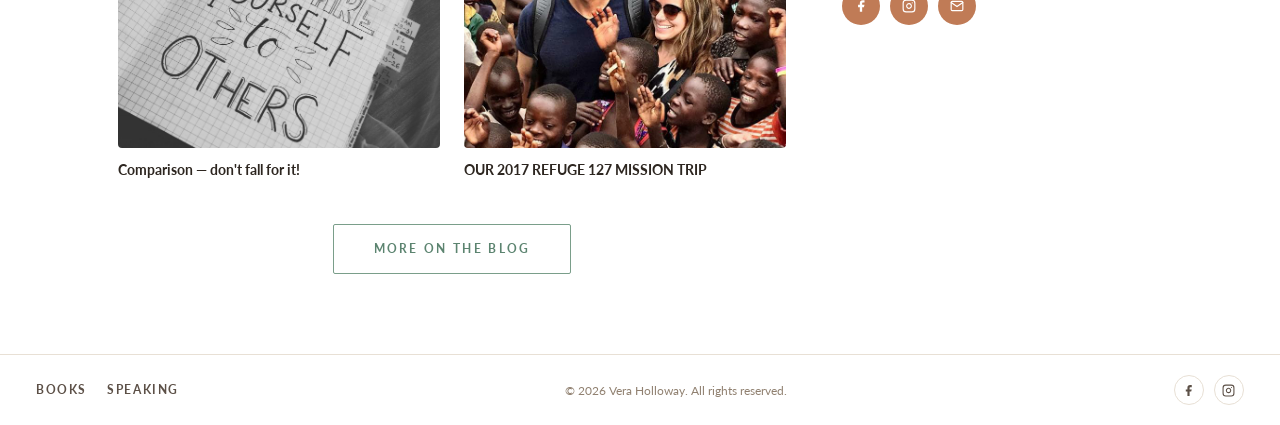
==== commit d3241a07: "Add More on the Blog button, fix all social and email links - More on the Blog button links to blog " ====
--- a/index.html
+++ b/index.html
@@ -187,15 +187,16 @@
                 <img src="images/Comparison.jpg" alt="Comparison" />
               </div>
               <h3 class="blog-small-card__title">Comparison — don't fall for it!</h3>
-              <a href="blog.html" class="blog-small-card__more">Continue Reading &rarr;</a>
             </div>
             <div class="reveal" style="transition-delay: 0.15s;">
               <div class="blog-small-card__image">
                 <img src="images/Refuge.jpg" alt="OUR 2017 REFUGE 127 MISSION TRIP" />
               </div>
               <h3 class="blog-small-card__title">OUR 2017 REFUGE 127 MISSION TRIP</h3>
-              <a href="blog.html" class="blog-small-card__more">Continue Reading &rarr;</a>
-            </div>
+            </div>
+          </div>
+          <div style="text-align: center; margin-top: 36px;" class="reveal">
+            <a href="https://demos.restored316.com/farmhouse/blog/" target="_blank" rel="noopener noreferrer" class="btn--more-blog">More on the Blog</a>
           </div>
         </div>
 
@@ -215,13 +216,13 @@
           <div class="blog-sidebar__connect reveal" style="transition-delay: 0.1s;">
             <p class="blog-sidebar__connect-label">Let's Connect</p>
             <div class="blog-sidebar__socials">
-              <a href="#" class="blog-sidebar__social" aria-label="Facebook">
+              <a href="https://www.facebook.com/vera.grabertholloway" target="_blank" rel="noopener noreferrer" class="blog-sidebar__social" aria-label="Facebook">
                 <svg width="14" height="14" viewBox="0 0 24 24" fill="currentColor"><path d="M18 2h-3a5 5 0 0 0-5 5v3H7v4h3v8h4v-8h3l1-4h-4V7a1 1 0 0 1 1-1h3z"/></svg>
               </a>
-              <a href="#" class="blog-sidebar__social" aria-label="Instagram">
+              <a href="https://www.instagram.com/veraholloway" target="_blank" rel="noopener noreferrer" class="blog-sidebar__social" aria-label="Instagram">
                 <svg width="14" height="14" viewBox="0 0 24 24" fill="none" stroke="currentColor" stroke-width="2" stroke-linecap="round" stroke-linejoin="round"><rect x="2" y="2" width="20" height="20" rx="5" ry="5"/><path d="M16 11.37A4 4 0 1 1 12.63 8 4 4 0 0 1 16 11.37z"/><line x1="17.5" y1="6.5" x2="17.51" y2="6.5"/></svg>
               </a>
-              <a href="mailto:hello@veraholloway.com" class="blog-sidebar__social" aria-label="Email">
+              <a href="mailto:hollowaycounseling@gmail.com" class="blog-sidebar__social" aria-label="Email">
                 <svg width="14" height="14" viewBox="0 0 24 24" fill="none" stroke="currentColor" stroke-width="2" stroke-linecap="round" stroke-linejoin="round"><path d="M4 4h16c1.1 0 2 .9 2 2v12c0 1.1-.9 2-2 2H4c-1.1 0-2-.9-2-2V6c0-1.1.9-2 2-2z"/><polyline points="22,6 12,13 2,6"/></svg>
               </a>
             </div>
@@ -240,10 +241,10 @@
     </div>
     <p class="footer__center">&copy; 2026 Vera Holloway. All rights reserved.</p>
     <div class="footer__socials">
-      <a href="#" class="footer__social" aria-label="Facebook">
+      <a href="https://www.facebook.com/vera.grabertholloway" target="_blank" rel="noopener noreferrer" class="footer__social" aria-label="Facebook">
         <svg width="13" height="13" viewBox="0 0 24 24" fill="currentColor"><path d="M18 2h-3a5 5 0 0 0-5 5v3H7v4h3v8h4v-8h3l1-4h-4V7a1 1 0 0 1 1-1h3z"/></svg>
       </a>
-      <a href="#" class="footer__social" aria-label="Instagram">
+      <a href="https://www.instagram.com/veraholloway" target="_blank" rel="noopener noreferrer" class="footer__social" aria-label="Instagram">
         <svg width="13" height="13" viewBox="0 0 24 24" fill="none" stroke="currentColor" stroke-width="2" stroke-linecap="round" stroke-linejoin="round"><rect x="2" y="2" width="20" height="20" rx="5" ry="5"/><path d="M16 11.37A4 4 0 1 1 12.63 8 4 4 0 0 1 16 11.37z"/><line x1="17.5" y1="6.5" x2="17.51" y2="6.5"/></svg>
       </a>
     </div>
--- a/css/style.css
+++ b/css/style.css
@@ -681,6 +681,24 @@
 }
 .blog-small-card__more:hover { opacity: 0.75; }
 
+.btn--more-blog {
+  display: inline-block;
+  padding: 14px 40px;
+  border: 1.5px solid var(--sage);
+  border-radius: 2px;
+  font-family: var(--font-sans);
+  font-size: 0.72rem;
+  font-weight: 700;
+  letter-spacing: 0.2em;
+  text-transform: uppercase;
+  color: var(--sage-dark);
+  transition: background 0.2s, color 0.2s;
+}
+.btn--more-blog:hover {
+  background: var(--sage);
+  color: var(--white);
+}
+
 /* Sidebar */
 .blog-sidebar__hey {
   margin-bottom: 36px;
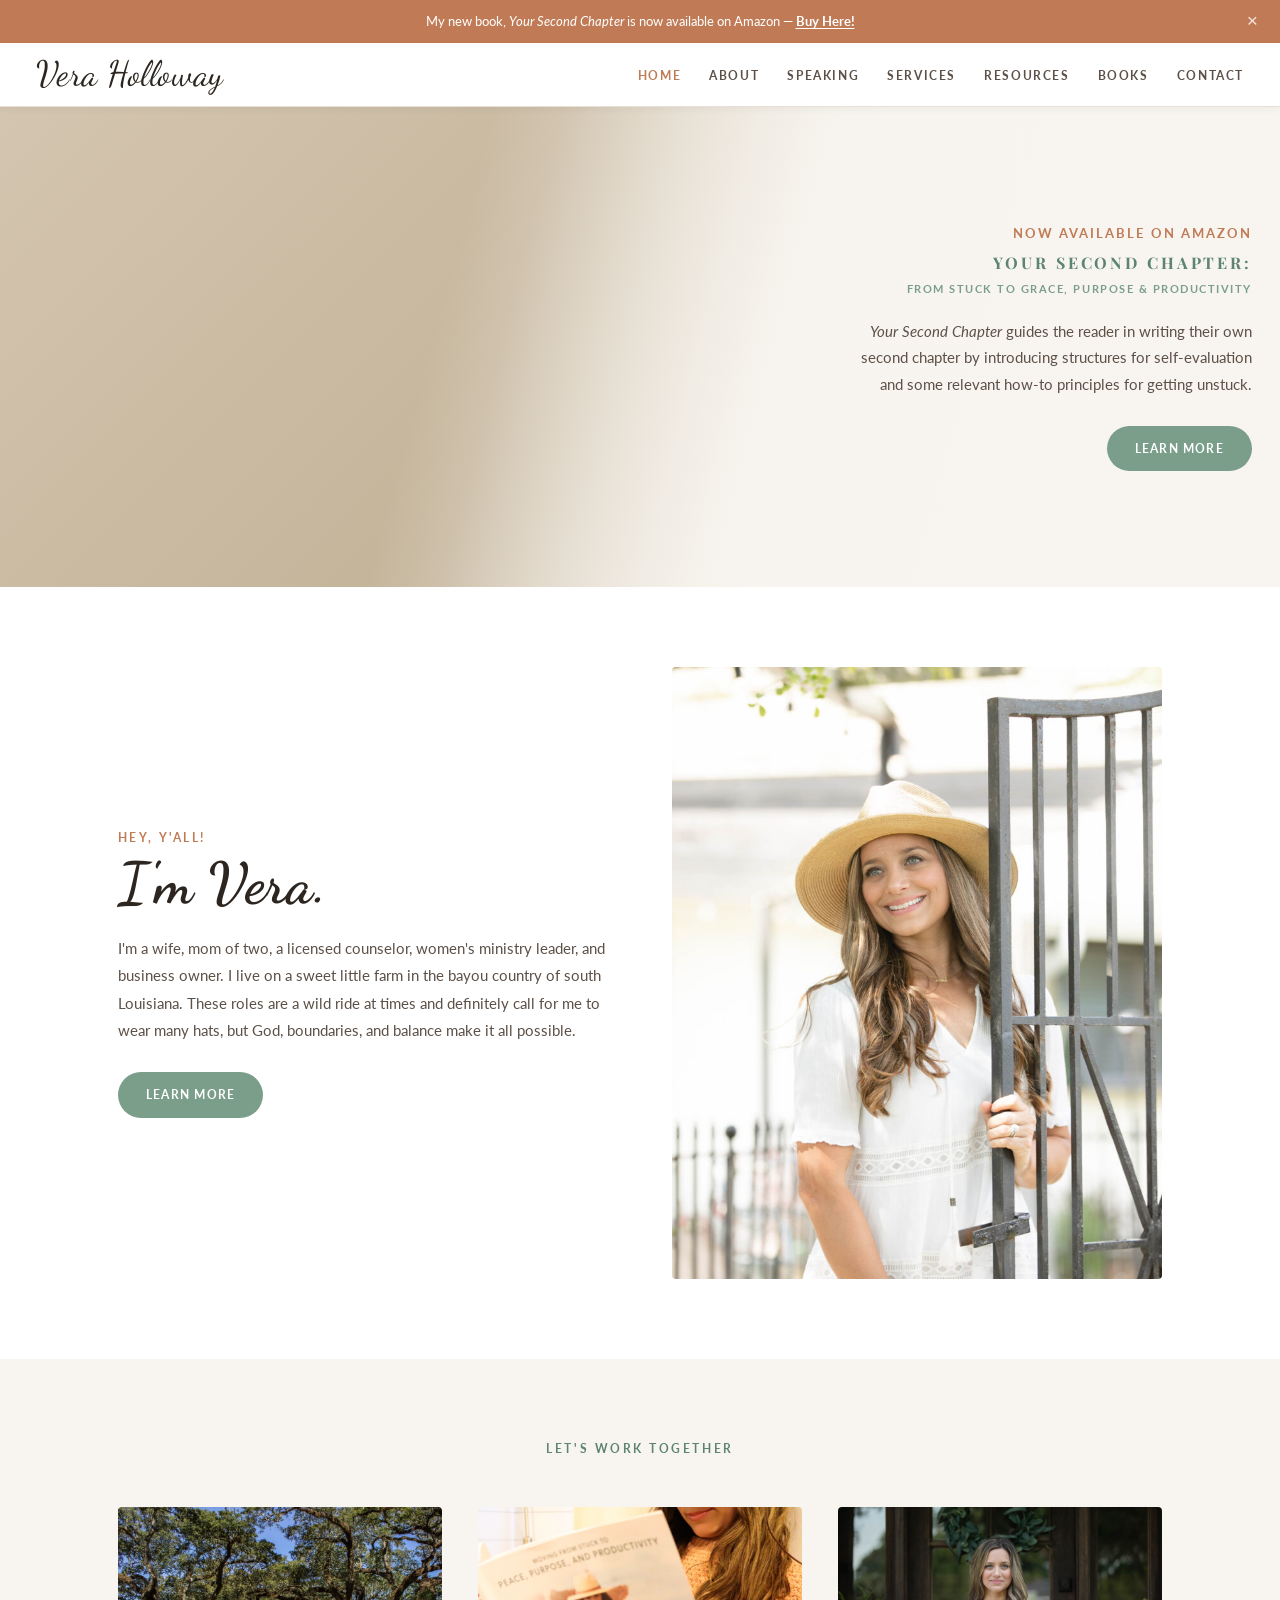
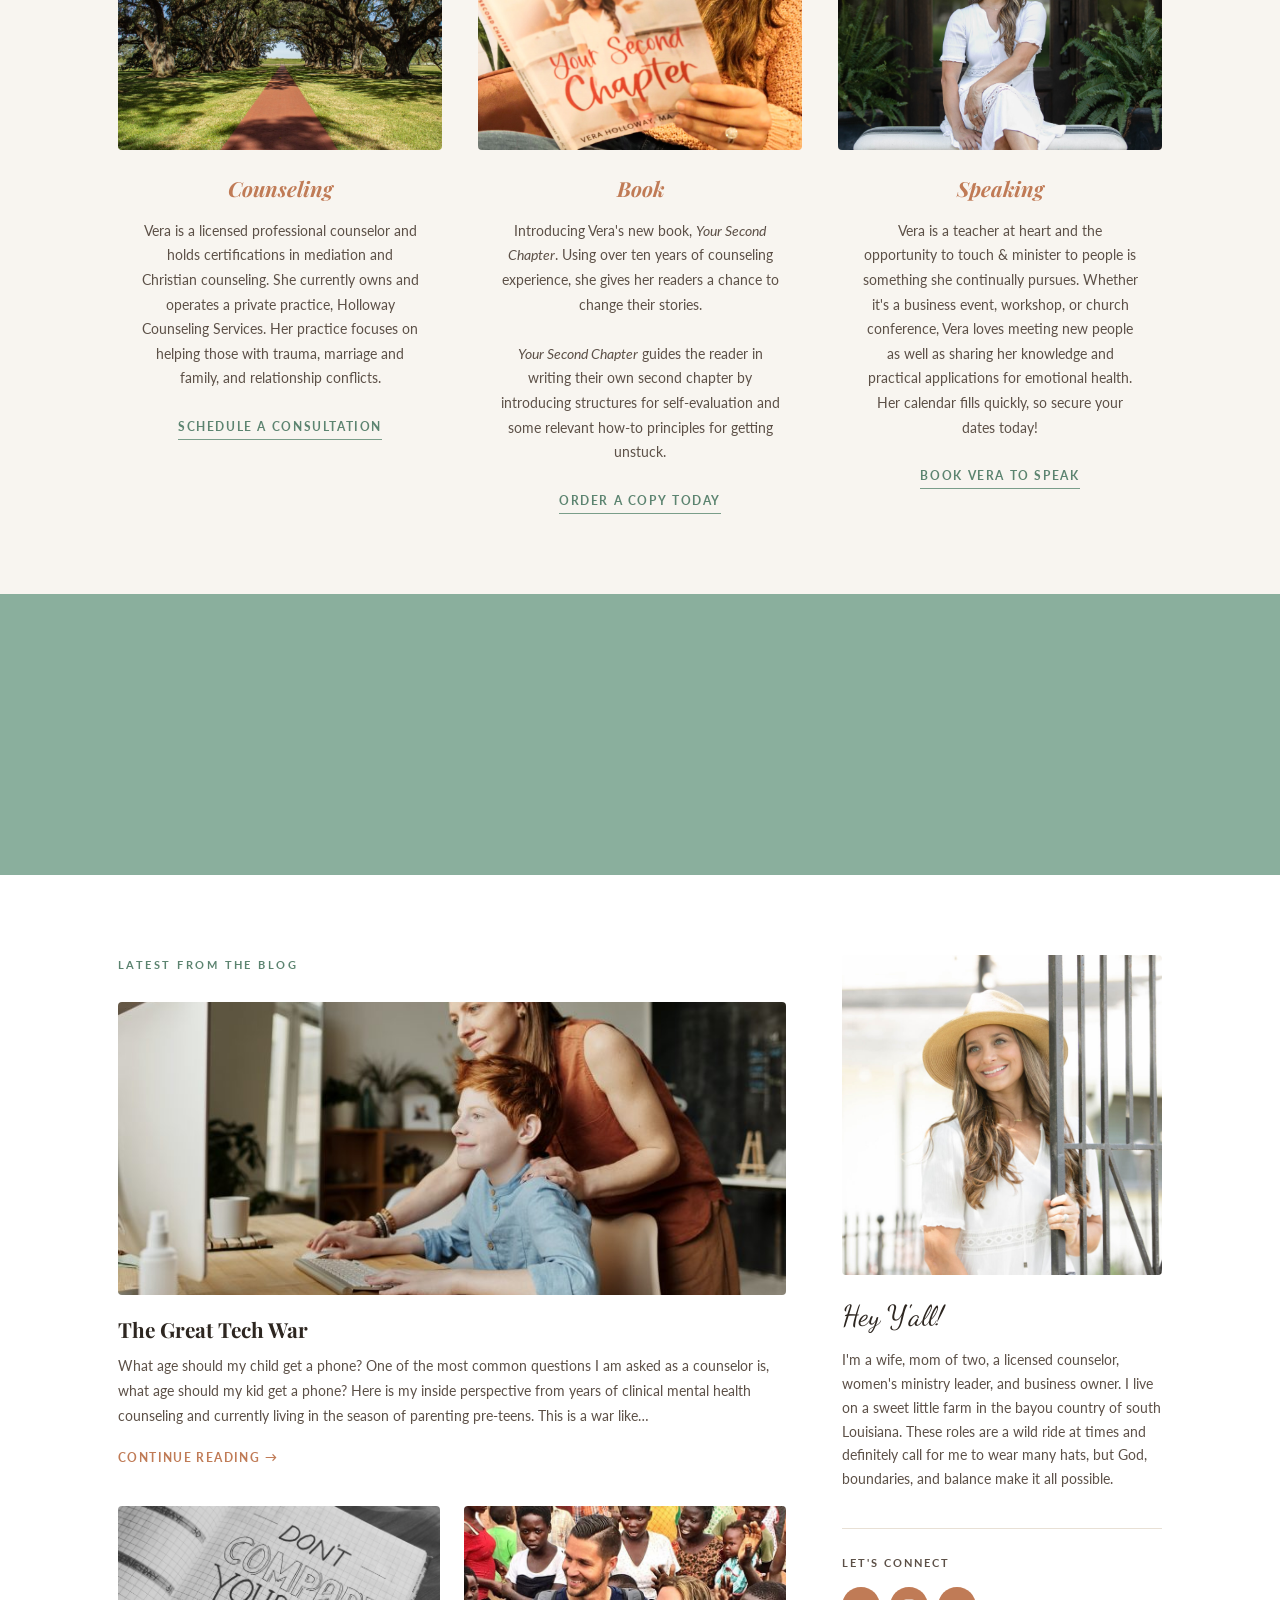
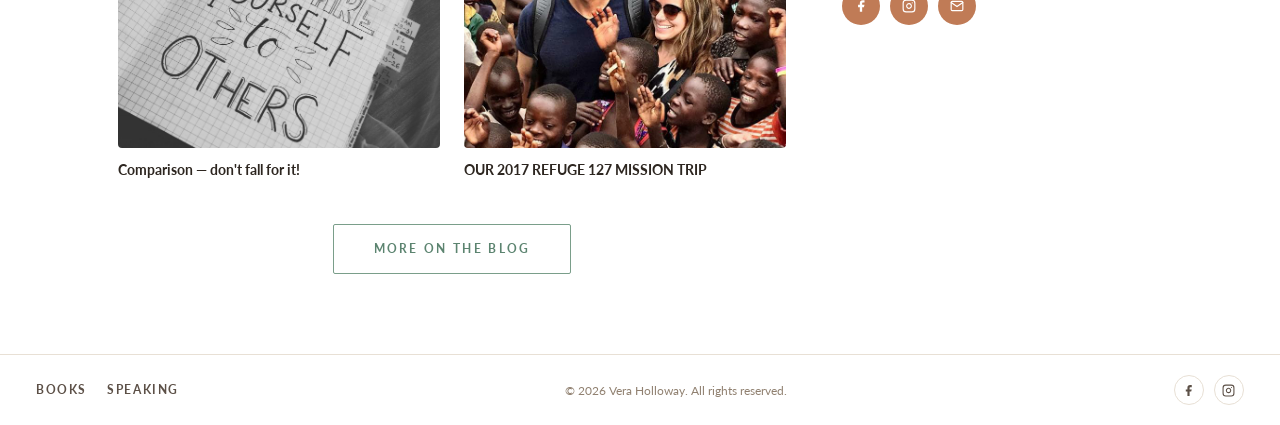
==== commit 4b6d0890: "Add Resources page and update nav on all pages - resources.html: SYMBIS, Enneagram, EMDR, Christian " ====
--- a/index.html
+++ b/index.html
@@ -15,7 +15,7 @@
 
   <!-- ANNOUNCEMENT BANNER -->
   <div class="announcement-bar" id="announcementBar">
-    <p>My new book, <em>Your Second Chapter</em> is now available on Amazon &mdash; <a href="https://www.amazon.com/dp/1733736832" target="_blank" rel="noopener noreferrer">Buy Here!</a></p>
+    <p>My new book, <em>Your Second Chapter</em> is now available on Amazon &mdash; <a href="https://www.amazon.com/dp/B0GM21QV7R" target="_blank" rel="noopener noreferrer">Buy Here!</a></p>
     <button class="announcement-bar__close" id="closeBar" aria-label="Close announcement">&times;</button>
   </div>
 
@@ -30,6 +30,7 @@
       <li><a href="about.html" class="nav__link">About</a></li>
       <li><a href="speaking.html" class="nav__link">Speaking</a></li>
       <li><a href="services.html" class="nav__link">Services</a></li>
+      <li><a href="resources.html" class="nav__link">Resources</a></li>
       <li><a href="books.html" class="nav__link">Books</a></li>
       <li><a href="contact.html" class="nav__link">Contact</a></li>
     </ul>
@@ -52,7 +53,7 @@
           by introducing structures for self-evaluation and some relevant how-to principles
           for getting unstuck.
         </p>
-        <a href="https://www.amazon.com/dp/1733736832" target="_blank" rel="noopener noreferrer" class="btn btn--sage">Learn More</a>
+        <a href="https://www.amazon.com/dp/B0GM21QV7R" target="_blank" rel="noopener noreferrer" class="btn btn--sage">Learn More</a>
       </div>
     </div>
   </section>
@@ -110,7 +111,7 @@
             <em>Your Second Chapter</em> guides the reader in writing their own second chapter by
             introducing structures for self-evaluation and some relevant how-to principles for getting unstuck.
           </p>
-          <a href="https://www.amazon.com/dp/1733736832" target="_blank" rel="noopener noreferrer" class="work-card__link">Order a Copy Today</a>
+          <a href="https://www.amazon.com/dp/B0GM21QV7R" target="_blank" rel="noopener noreferrer" class="work-card__link">Order a Copy Today</a>
         </div>
 
         <div class="work-card reveal" style="transition-delay: 0.2s;">
@@ -222,7 +223,7 @@
               <a href="https://www.instagram.com/veraholloway" target="_blank" rel="noopener noreferrer" class="blog-sidebar__social" aria-label="Instagram">
                 <svg width="14" height="14" viewBox="0 0 24 24" fill="none" stroke="currentColor" stroke-width="2" stroke-linecap="round" stroke-linejoin="round"><rect x="2" y="2" width="20" height="20" rx="5" ry="5"/><path d="M16 11.37A4 4 0 1 1 12.63 8 4 4 0 0 1 16 11.37z"/><line x1="17.5" y1="6.5" x2="17.51" y2="6.5"/></svg>
               </a>
-              <a href="mailto:hollowaycounseling@gmail.com" class="blog-sidebar__social" aria-label="Email">
+              <a href="#" class="blog-sidebar__social" aria-label="Email" id="openContactModal">
                 <svg width="14" height="14" viewBox="0 0 24 24" fill="none" stroke="currentColor" stroke-width="2" stroke-linecap="round" stroke-linejoin="round"><path d="M4 4h16c1.1 0 2 .9 2 2v12c0 1.1-.9 2-2 2H4c-1.1 0-2-.9-2-2V6c0-1.1.9-2 2-2z"/><polyline points="22,6 12,13 2,6"/></svg>
               </a>
             </div>
@@ -250,6 +251,31 @@
     </div>
   </footer>
 
+  <!-- CONTACT MODAL -->
+  <div class="modal-overlay" id="contactModal" role="dialog" aria-modal="true" aria-label="Contact Vera">
+    <div class="modal">
+      <button class="modal__close" id="closeModal" aria-label="Close">&times;</button>
+      <h2 class="modal__heading">Get in Touch</h2>
+      <p class="modal__sub">Send Vera a message and she'll get back to you soon.</p>
+      <form class="modal__form" action="https://formspree.io/f/xzdyyadd" method="POST">
+        <input type="hidden" name="_replyto" value="hollowaycounseling@gmail.com" />
+        <div class="modal__field">
+          <label for="contact-name">Name</label>
+          <input type="text" id="contact-name" name="name" placeholder="Your name" required />
+        </div>
+        <div class="modal__field">
+          <label for="contact-email">Email</label>
+          <input type="email" id="contact-email" name="email" placeholder="your@email.com" required />
+        </div>
+        <div class="modal__field">
+          <label for="contact-message">Message</label>
+          <textarea id="contact-message" name="message" rows="5" placeholder="How can Vera help you?" required></textarea>
+        </div>
+        <button type="submit" class="modal__submit">Send Message</button>
+      </form>
+    </div>
+  </div>
+
   <script src="js/main.js"></script>
 </body>
 </html>
--- a/css/style.css
+++ b/css/style.css
@@ -891,6 +891,132 @@
 }
 
 /* =============================================
+   CONTACT MODAL
+   ============================================= */
+
+.modal-overlay {
+  display: none;
+  position: fixed;
+  inset: 0;
+  background: rgba(44, 38, 32, 0.55);
+  z-index: 500;
+  align-items: center;
+  justify-content: center;
+  padding: 20px;
+}
+
+.modal-overlay.open {
+  display: flex;
+}
+
+.modal {
+  background: var(--white);
+  border-radius: 8px;
+  padding: 48px 44px;
+  width: 100%;
+  max-width: 480px;
+  position: relative;
+  box-shadow: 0 24px 64px rgba(44, 38, 32, 0.2);
+}
+
+.modal__close {
+  position: absolute;
+  top: 16px;
+  right: 18px;
+  background: none;
+  border: none;
+  font-size: 1.5rem;
+  color: var(--text-light);
+  cursor: pointer;
+  line-height: 1;
+  padding: 4px 6px;
+  transition: color 0.2s;
+}
+.modal__close:hover { color: var(--text); }
+
+.modal__heading {
+  font-family: var(--font-script);
+  font-size: 2.2rem;
+  color: var(--text);
+  margin-bottom: 6px;
+}
+
+.modal__sub {
+  font-size: 0.88rem;
+  color: var(--text-light);
+  margin-bottom: 28px;
+}
+
+.modal__form {
+  display: flex;
+  flex-direction: column;
+  gap: 16px;
+}
+
+.modal__field {
+  display: flex;
+  flex-direction: column;
+  gap: 5px;
+}
+
+.modal__field label {
+  font-size: 0.75rem;
+  font-weight: 700;
+  letter-spacing: 0.1em;
+  text-transform: uppercase;
+  color: var(--text-mid);
+}
+
+.modal__field input,
+.modal__field textarea {
+  padding: 11px 14px;
+  border: 1.5px solid var(--cream-deep);
+  border-radius: 4px;
+  font-family: var(--font-sans);
+  font-size: 0.9rem;
+  color: var(--text);
+  background: var(--cream);
+  outline: none;
+  transition: border-color 0.2s;
+  resize: vertical;
+}
+
+.modal__field input:focus,
+.modal__field textarea:focus {
+  border-color: var(--sage);
+}
+
+.modal__field input::placeholder,
+.modal__field textarea::placeholder {
+  color: var(--text-light);
+}
+
+.modal__submit {
+  background: var(--sage);
+  color: var(--white);
+  border: none;
+  padding: 13px 28px;
+  border-radius: 30px;
+  font-family: var(--font-sans);
+  font-size: 0.78rem;
+  font-weight: 700;
+  letter-spacing: 0.12em;
+  text-transform: uppercase;
+  cursor: pointer;
+  transition: background 0.2s, transform 0.2s;
+  align-self: flex-start;
+  margin-top: 4px;
+}
+.modal__submit:hover {
+  background: var(--sage-dark);
+  transform: translateY(-1px);
+}
+
+@media (max-width: 600px) {
+  .modal { padding: 36px 24px; }
+}
+
+/* =============================================
    SCROLL REVEAL
    ============================================= */
 
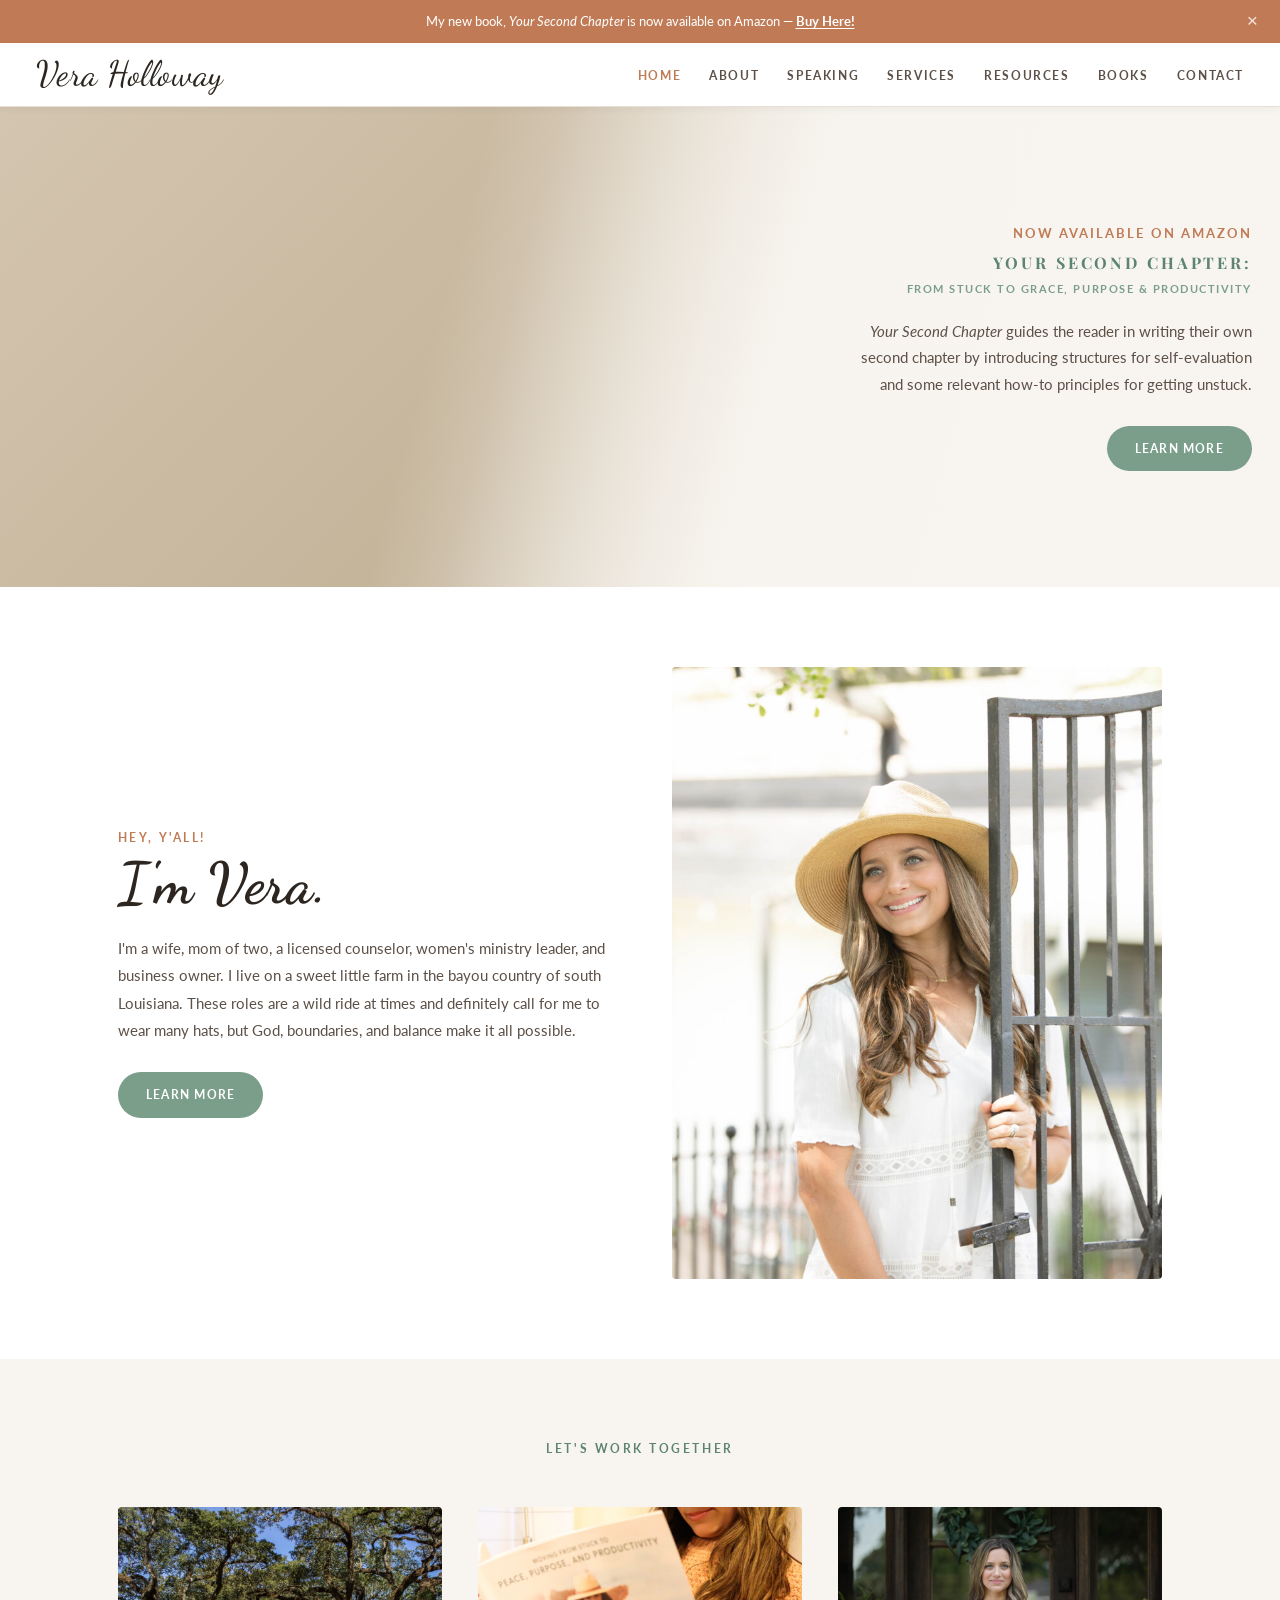
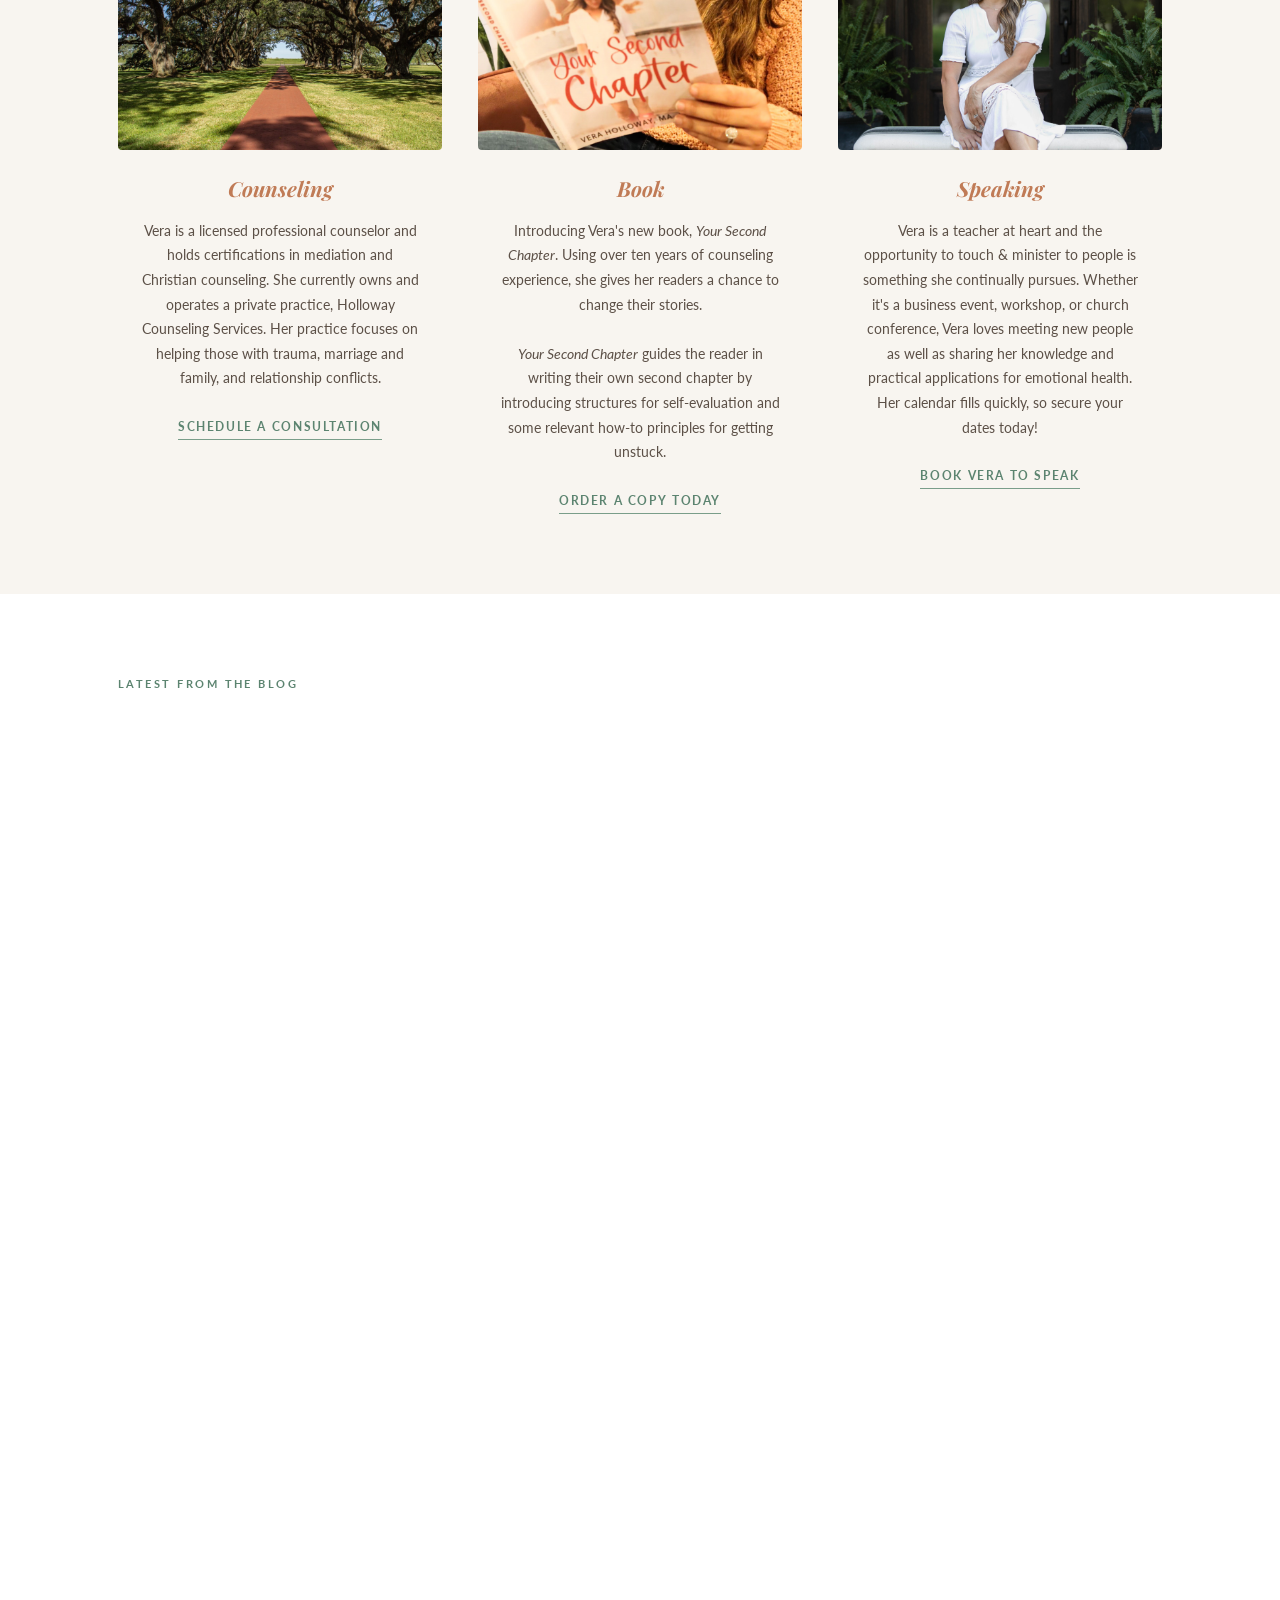
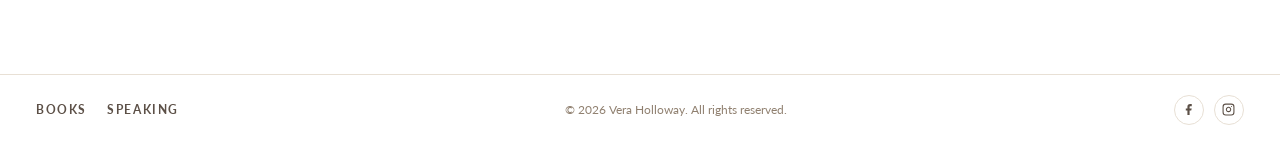
==== commit a587326b: "Remove email signup sections from homepage and books page Co-Authored-By: Claude Sonnet 4.6 <noreply" ====
--- a/index.html
+++ b/index.html
@@ -132,32 +132,6 @@
     </div>
   </section>
 
-  <!-- EMAIL SIGNUP -->
-  <section class="email-signup">
-    <div class="container">
-      <div class="email-signup__inner">
-        <div class="reveal">
-          <p class="email-signup__label">Join Vera's Email List to Receive</p>
-          <h2 class="email-signup__heading">Want to stay up to date?</h2>
-          <p class="email-signup__body">
-            Make sure to stay in the loop on updates on Vera's new book,
-            <em>Your Second Chapter</em>, events, and much more!
-          </p>
-        </div>
-        <div class="reveal" style="transition-delay: 0.1s;">
-          <form class="email-signup__form" action="#" method="post">
-            <input class="email-signup__input" type="email" name="email" placeholder="Email Address" required />
-            <button class="email-signup__submit" type="submit">Subscribe</button>
-          </form>
-          <p class="email-signup__ck">
-            <svg width="12" height="12" viewBox="0 0 24 24" fill="none" stroke="currentColor" stroke-width="2"><polyline points="20 6 9 17 4 12"/></svg>
-            Built with ConvertKit
-          </p>
-        </div>
-      </div>
-    </div>
-  </section>
-
   <!-- BLOG + SIDEBAR -->
   <section class="blog-section" id="blog">
     <div class="container">
@@ -169,31 +143,37 @@
 
           <!-- Featured post -->
           <div class="blog-featured reveal">
-            <div class="blog-featured__image">
-              <img src="images/blogfeature.jpg" alt="The Great Tech War" />
-            </div>
-            <h2 class="blog-featured__title">The Great Tech War</h2>
+            <a href="blog/the-great-tech-war.html">
+              <div class="blog-featured__image">
+                <img src="images/blogfeature.jpg" alt="The Great Tech War" />
+              </div>
+            </a>
+            <h2 class="blog-featured__title"><a href="blog/the-great-tech-war.html" style="color:inherit;">The Great Tech War</a></h2>
             <p class="blog-featured__excerpt">
               What age should my child get a phone? One of the most common questions I am asked as a counselor is,
               what age should my kid get a phone? Here is my inside perspective from years of clinical mental health
               counseling and currently living in the season of parenting pre-teens. This is a war like&hellip;
             </p>
-            <a href="blog.html" class="blog-featured__more">Continue Reading &rarr;</a>
+            <a href="blog/the-great-tech-war.html" class="blog-featured__more">Continue Reading &rarr;</a>
           </div>
 
           <!-- Smaller posts -->
           <div class="blog-small-grid">
             <div class="reveal" style="transition-delay: 0.1s;">
-              <div class="blog-small-card__image">
-                <img src="images/Comparison.jpg" alt="Comparison" />
-              </div>
-              <h3 class="blog-small-card__title">Comparison — don't fall for it!</h3>
+              <a href="blog/comparison-dont-fall-for-it.html">
+                <div class="blog-small-card__image">
+                  <img src="images/Comparison.jpg" alt="Comparison" />
+                </div>
+              </a>
+              <h3 class="blog-small-card__title"><a href="blog/comparison-dont-fall-for-it.html" style="color:inherit;">Comparison — don't fall for it!</a></h3>
             </div>
             <div class="reveal" style="transition-delay: 0.15s;">
-              <div class="blog-small-card__image">
-                <img src="images/Refuge.jpg" alt="OUR 2017 REFUGE 127 MISSION TRIP" />
-              </div>
-              <h3 class="blog-small-card__title">OUR 2017 REFUGE 127 MISSION TRIP</h3>
+              <a href="blog/refuge-127-mission-trip.html">
+                <div class="blog-small-card__image">
+                  <img src="images/Refuge.jpg" alt="OUR 2017 REFUGE 127 MISSION TRIP" />
+                </div>
+              </a>
+              <h3 class="blog-small-card__title"><a href="blog/refuge-127-mission-trip.html" style="color:inherit;">OUR 2017 REFUGE 127 MISSION TRIP</a></h3>
             </div>
           </div>
           <div style="text-align: center; margin-top: 36px;" class="reveal">
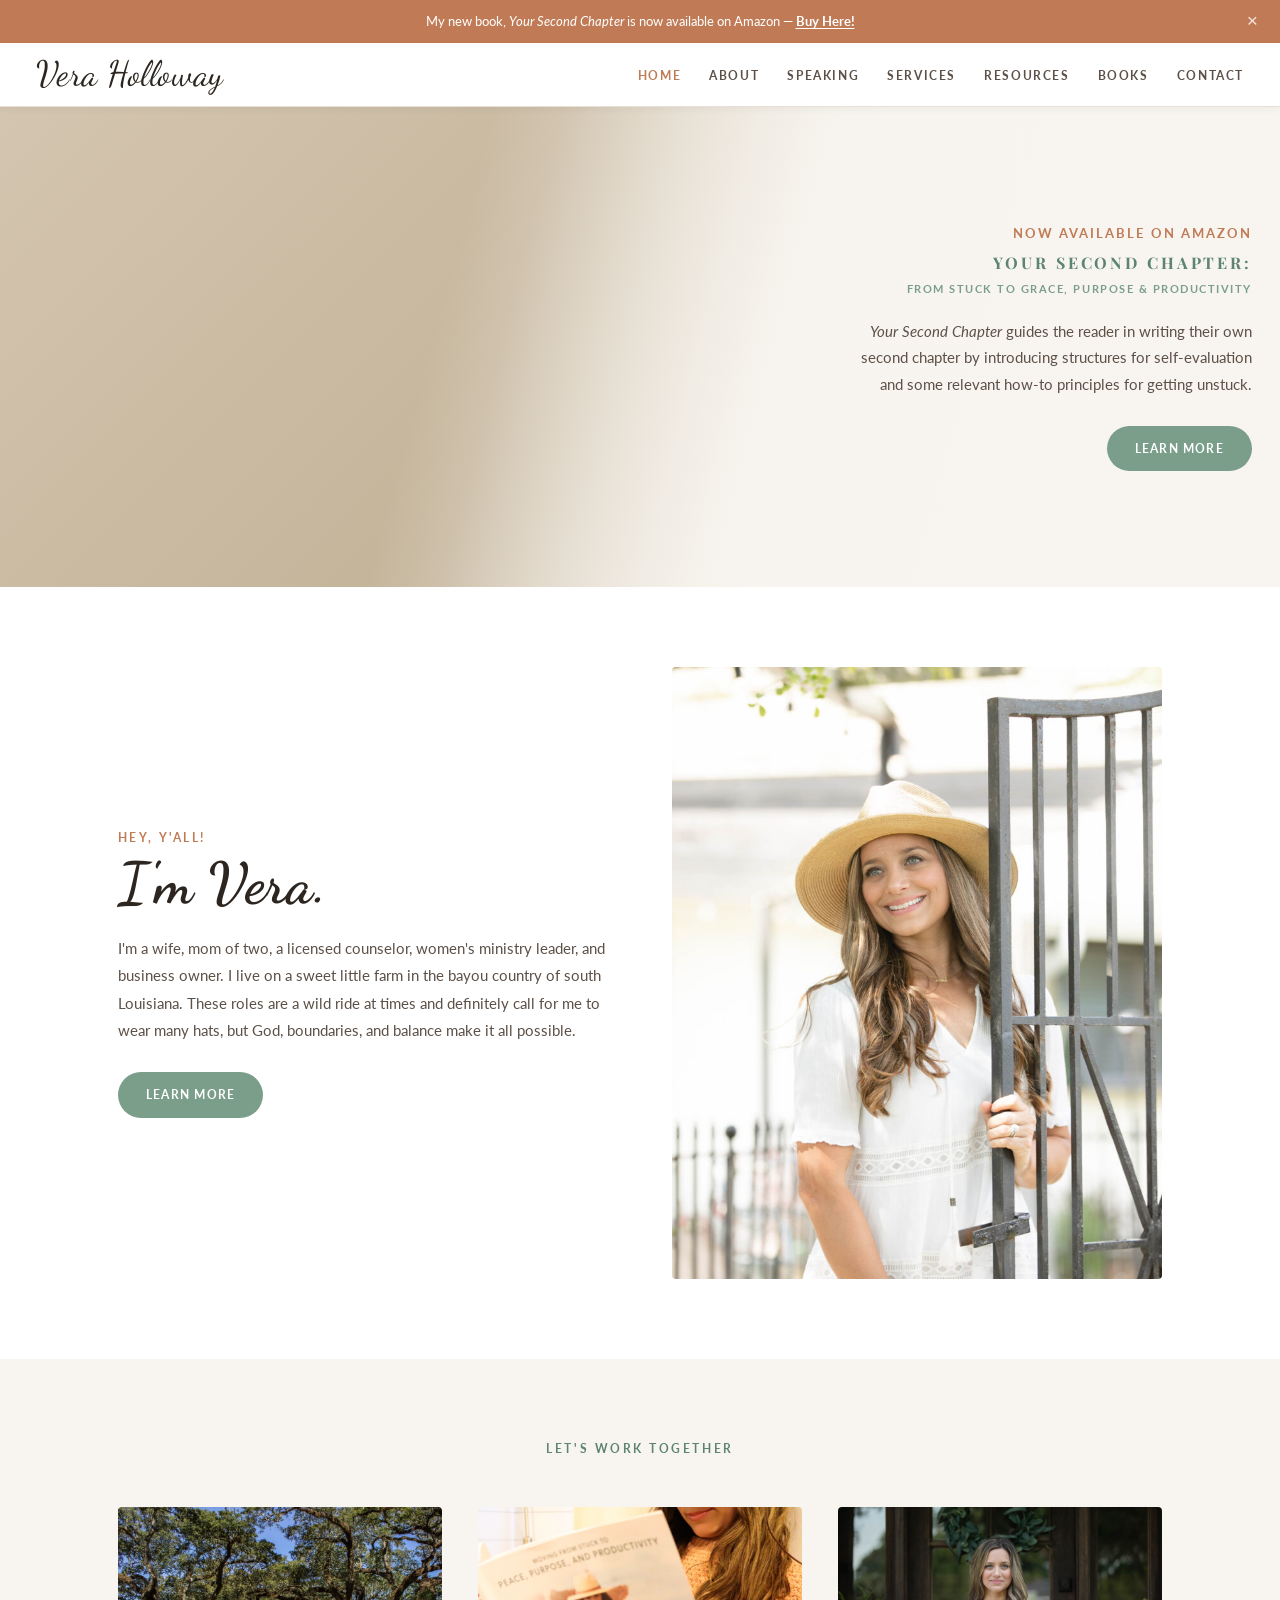
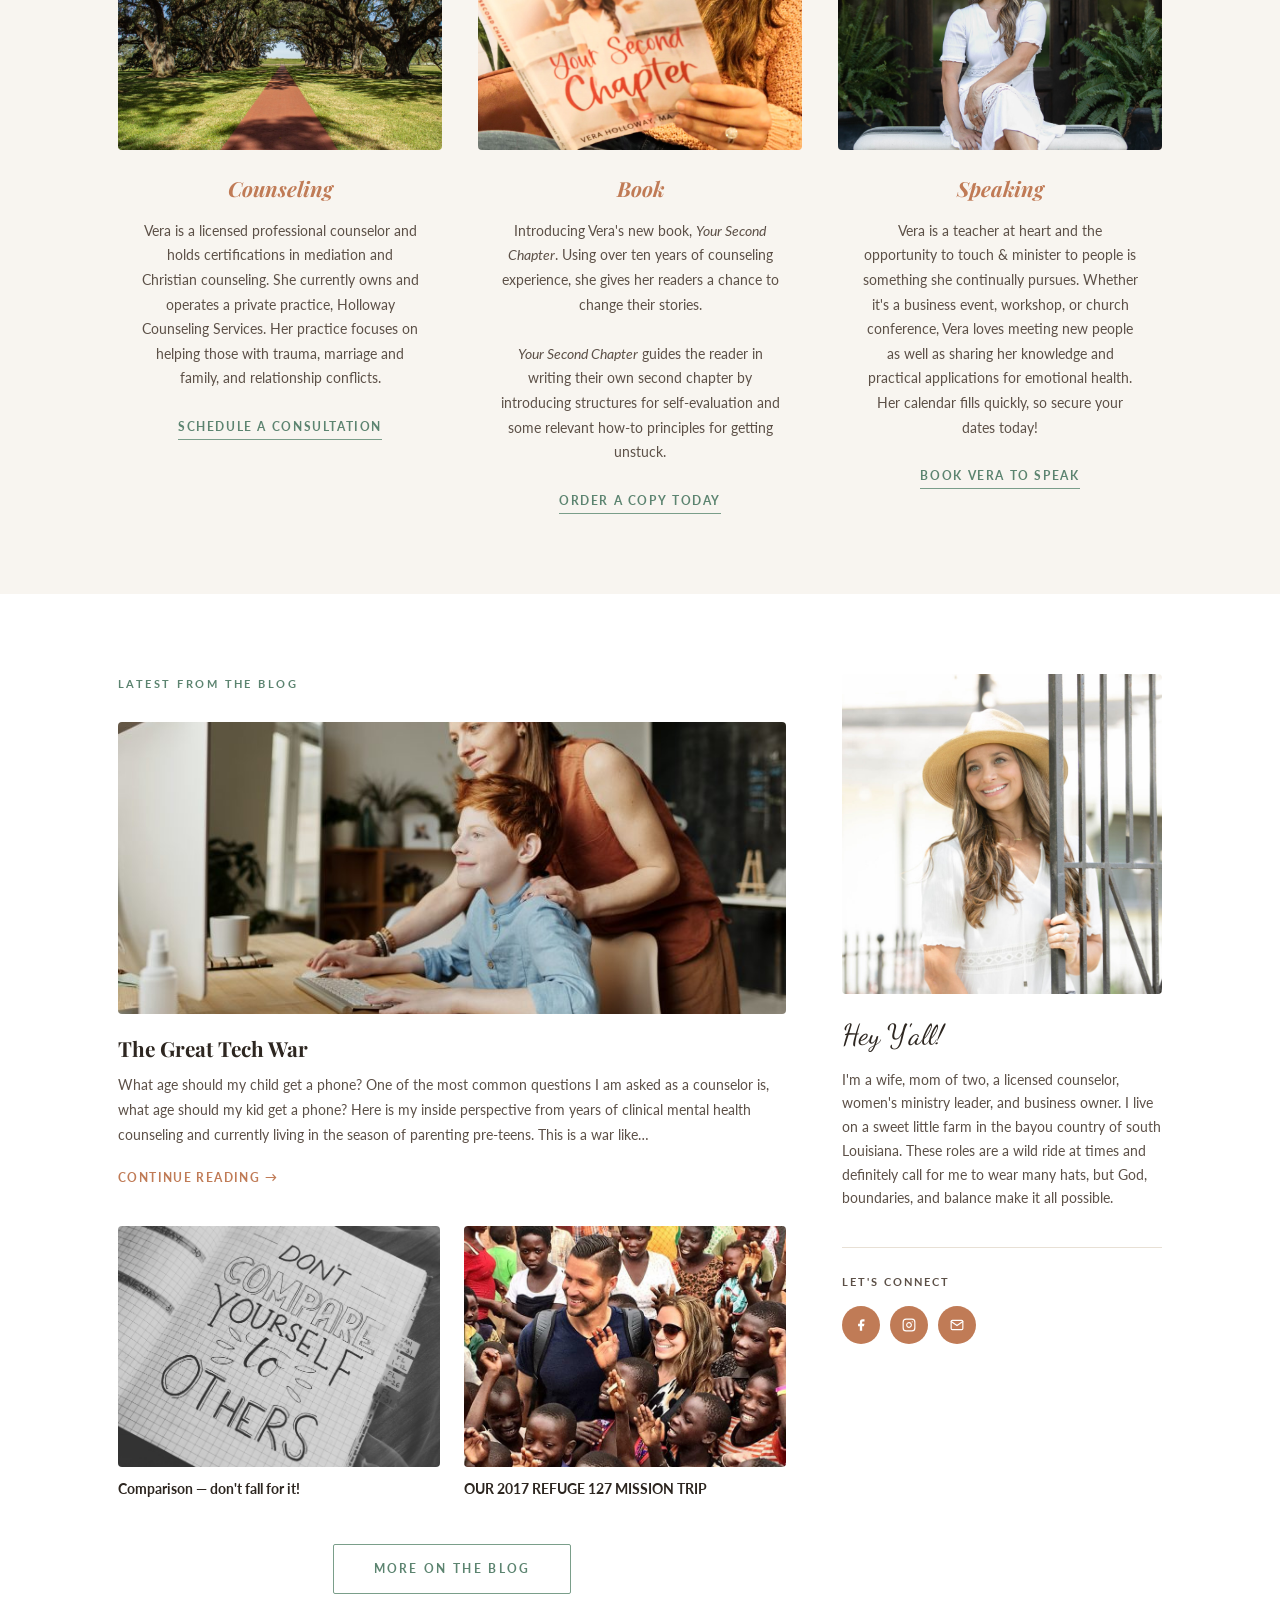
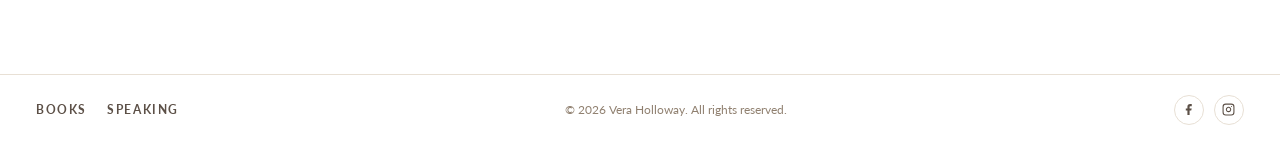
==== commit 0868adb6: "Add Vercel Speed Insights script to all pages Co-Authored-By: Claude Sonnet 4.6 <noreply@anthropic.c" ====
--- a/index.html
+++ b/index.html
@@ -10,6 +10,7 @@
   <link rel="preconnect" href="https://fonts.gstatic.com" crossorigin />
   <link href="https://fonts.googleapis.com/css2?family=Dancing+Script:wght@400;700&family=Playfair+Display:ital,wght@0,400;0,700;1,400&family=Lato:wght@300;400;700&display=swap" rel="stylesheet" />
   <script defer src="/_vercel/insights/script.js"></script>
+  <script defer src="/_vercel/speed-insights/script.js"></script>
 </head>
 <body>
 
